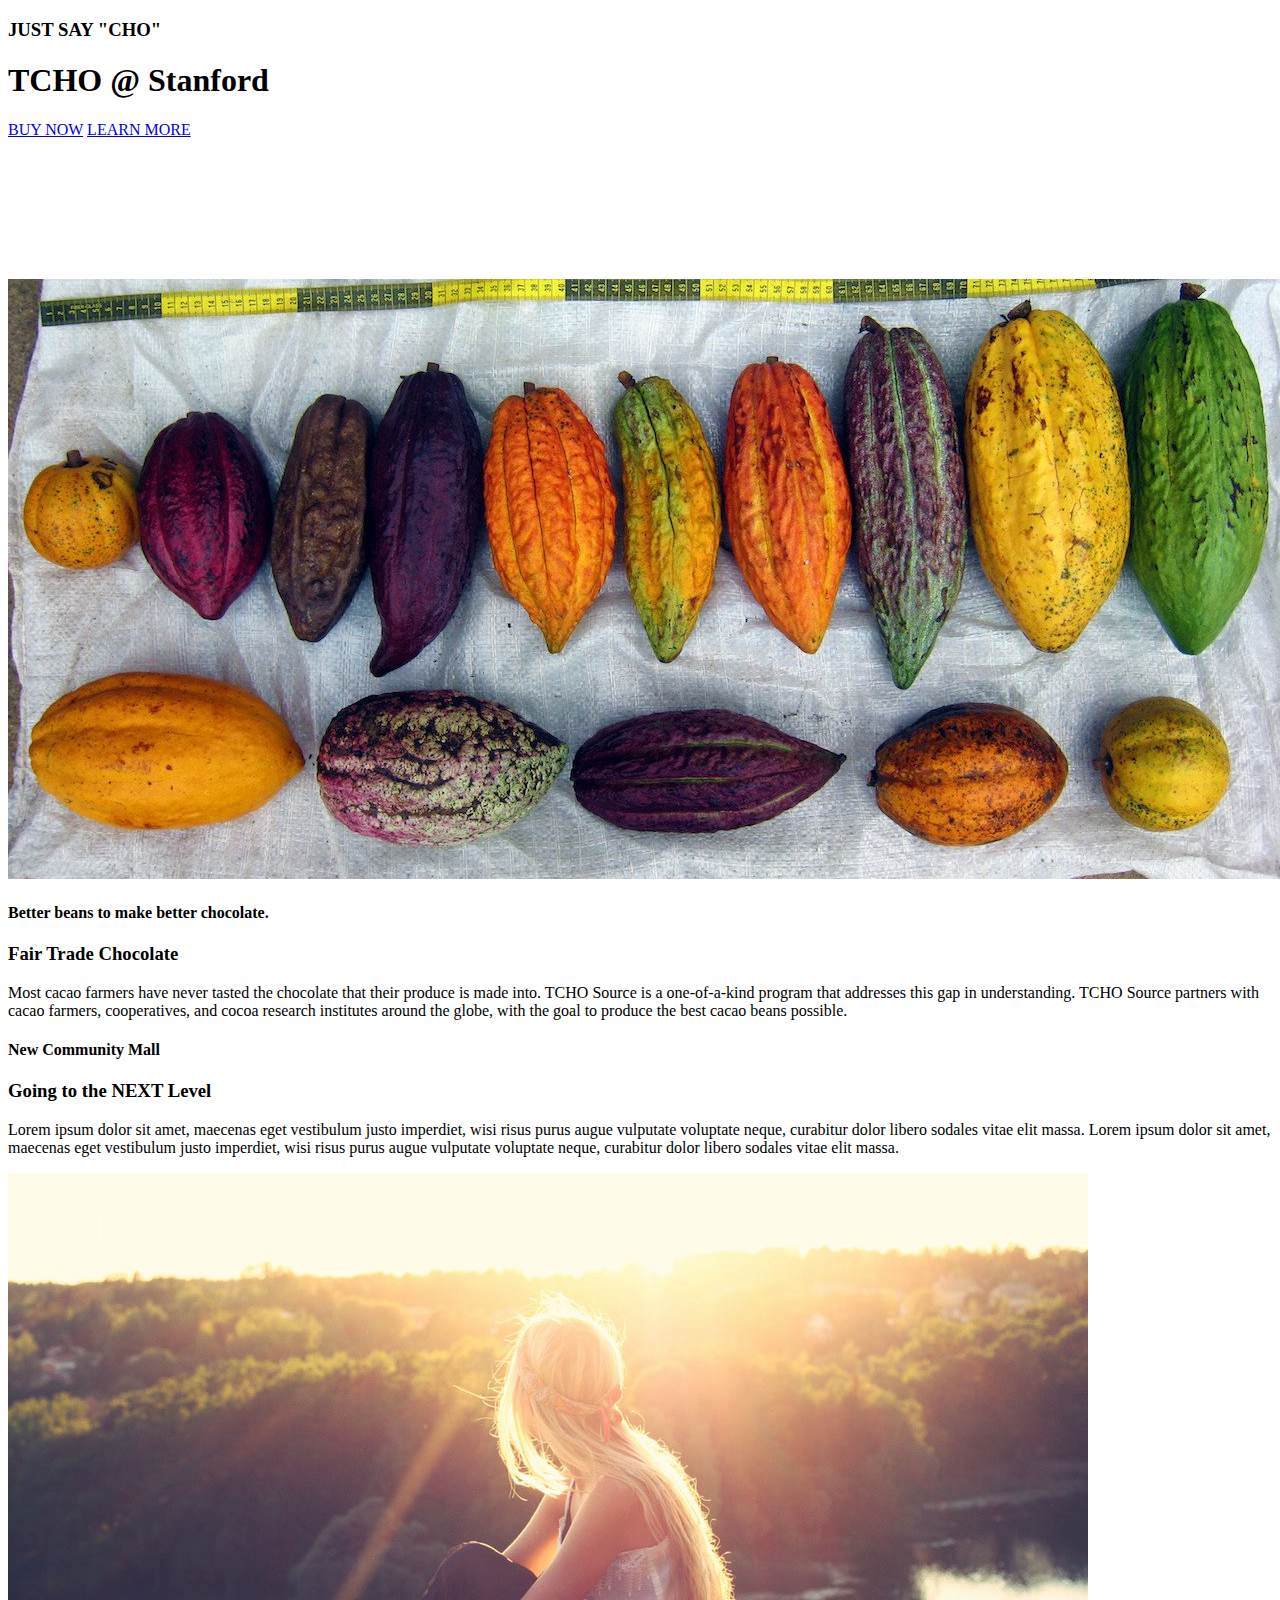
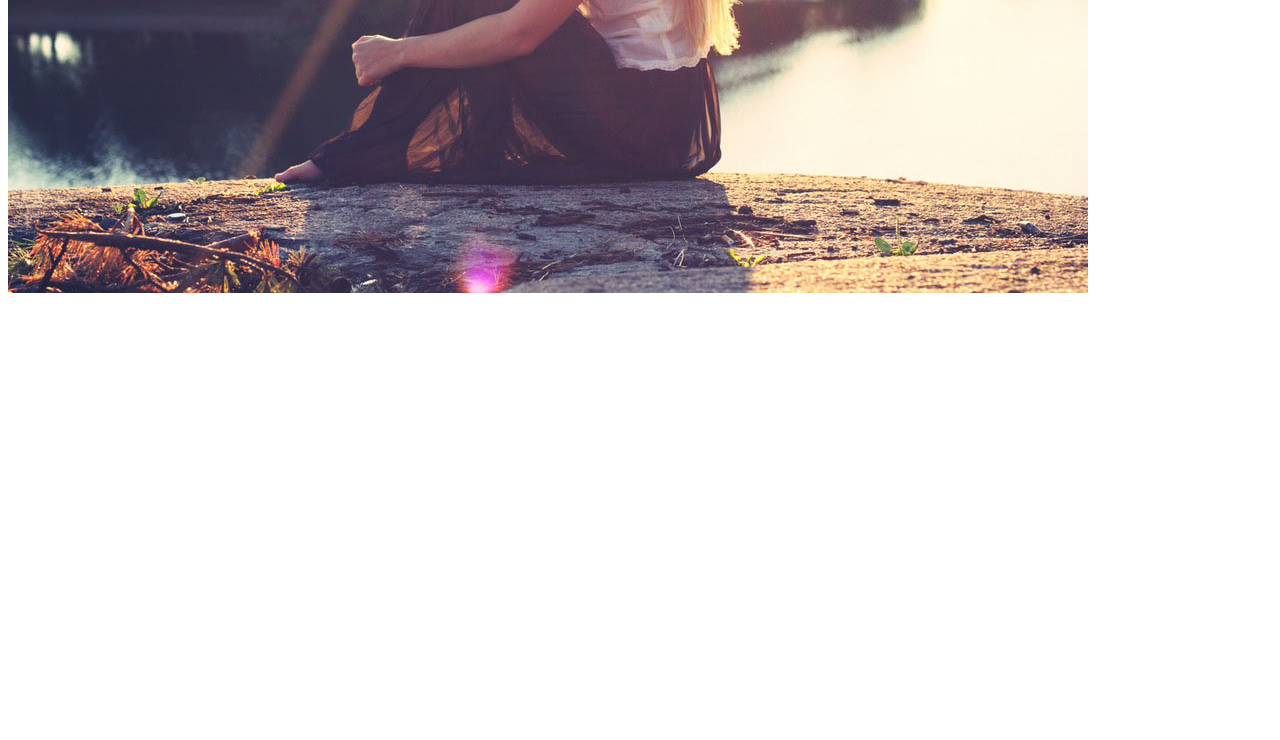
==== index.html @ 0877278b "several changes" ====
<!DOCTYPE html>
<html lang="en">
<head>

	<meta charset="utf-8">
	<title>Tcho at Stanford</title>

	<meta http-equiv="X-UA-Compatible" content="IE=Edge">
	<meta name="viewport" content="width=device-width, initial-scale=1">
	<meta name="keywords" content="">
	<meta name="description" content="">
<!--

Template 2077 Modern Town

http://www.tooplate.com/view/2077-modern-town

-->
	<link rel="stylesheet" href="tchostanford.github.io/css/bootstrap.min.css">
	<link rel="stylesheet" href="tchostanford.github.io/css/animate.min.css">
	<link rel="stylesheet" href="tchostanford.github.io/css/font-awesome.min.css">
   	<link rel="stylesheet" href="tchostanford.github.io/css/owl.theme.css">
	<link rel="stylesheet" href="tchostanford.github.io/css/owl.carousel.css">
	<link rel="stylesheet" href="tchostanford.github.io/css/style.css">
	<link href='https://fonts.googleapis.com/css?family=Open+Sans:400,700' rel='stylesheet' type='text/css'>
	
</head>
<body data-spy="scroll" data-target=".navbar-collapse" data-offset="50">


<!-- Home section
================================================== -->
<section id="home" class="parallax-section">
	<div class="container">
		<div class="row">

			<div class="col-md-12 col-sm-12">
				<h3 class="wow fadeInDown" data-wow-delay="0.2s">JUST SAY "CHO"</h3>
				<h1 class="wow fadeInDown">TCHO @ Stanford</h1>
				<a href="#" class="btn btn-danger wow fadeInUp" data-wow-delay="0.4s">BUY NOW</a>
				<a href="#about" class="btn btn-default smoothScroll wow fadeInUp" data-wow-delay="0.6s">LEARN MORE</a>
			</div>

		</div>
	</div>		
</section>


<!-- Navigation section
================================================== -->
<section class="navbar navbar-default navbar-fixed-top sticky-navigation" role="navigation">
	<div class="container">

		<div class="navbar-header">
			<button class="navbar-toggle" data-toggle="collapse" data-target=".navbar-collapse">
				<span class="icon icon-bar"></span>
				<span class="icon icon-bar"></span>
				<span class="icon icon-bar"></span>
			</button>
			<a href="#" class="navbar-brand">Modern Town</a>
		</div>
		<div class="collapse navbar-collapse">
			<ul class="nav navbar-nav navbar-right main-navigation">
				<li><a href="#home" class="smoothScroll">HOME</a></li>
				<li><a href="#about" class="smoothScroll">ABOUT</a></li>
                <li><a href="#testimonial" class="smoothScroll">TESTIMONIALS</a></li>
				<li><a href="#blog" class="smoothScroll">BLOG</a></li>
				<li><a href="#contact" class="smoothScroll">CONTACT</a></li>
			</ul>
		</div>

	</div>
</section>


<!-- about section
================================================== -->
<section id="about" class="paralla-section">
	<div class="container">
		<div class="row">
        
			<div class="col-md-6 col-sm-12">
				<img src="images/tcho_background.jpg" class="img-responsive" alt="about img 1">
			</div>
            
			<div class="col-md-6 col-sm-12">
				<div class="about-des">
					<h4>Better beans to make better chocolate.</h4>
					<h3>Fair Trade Chocolate</h3>
					<p>Most cacao farmers have never tasted the chocolate that their produce is made into. TCHO Source is a one-of-a-kind program that addresses this gap in understanding. TCHO Source partners with cacao farmers, cooperatives, and cocoa research institutes around the globe, with the goal to produce the best cacao beans possible. </p>
				</div>
			</div>

		</div>
        
        <div class="row">
			
			<div class="col-md-6 col-sm-12">
				<div class="about-des">
					<h4>New Community Mall</h4>
					<h3>Going to the NEXT Level</h3>
					<p>Lorem ipsum dolor sit amet, maecenas eget vestibulum justo imperdiet, wisi risus purus augue vulputate voluptate neque, curabitur dolor libero sodales vitae elit massa. Lorem ipsum dolor sit amet, maecenas eget vestibulum justo imperdiet, wisi risus purus augue vulputate voluptate neque, curabitur dolor libero sodales vitae elit massa.</p>
				</div>
			</div>
            
            <div class="col-md-6 col-sm-12">
				<img src="images/about-img-2.jpg" class="img-responsive" alt="about img 2">
			</div>

		</div>
	</div>
</section>

<!-- Testimonial section
================================================== 
<section id="testimonial" class="parallax-section">
	<div class="container">
		<div class="row">

			<!-- Service Owl Carousel section
			================================================== 
			<div id="owl-testimonial" class="owl-carousel">

				<div class="item">
					<div class="row">
						<div class="col-md-offset-2 col-md-8">
							<img src="images/testimonial-img-1.jpg" class="img-responsive img-circle" alt="testimonial img">
							<h2>LINDA - City Planner</h2>
							<p>Lorem ipsum dolor sit amet, maecenas eget vestibulum justo imperdiet, wisi risus purus augue vulputate voluptate neque, curabitur dolor libero sodales vitae elit massa.</p>
						</div>
					</div>
				</div>
				<div class="item">
					<div class="row">
						<div class="col-md-offset-2 col-md-8">
							<img src="images/testimonial-img-2.jpg" class="img-responsive img-circle" alt="testimonial img">
							<h2>TANYA - Architect</h2>
							<p>Lorem ipsum dolor sit amet, maecenas eget vestibulum justo imperdiet, wisi risus purus augue vulputate voluptate neque, curabitur dolor libero sodales vitae elit massa.</p>
						</div>
					</div>
				</div>
				<div class="item">
					<div class="row">
						<div class="col-md-offset-2 col-md-8">
							<img src="images/testimonial-img-3.jpg" class="img-responsive img-circle" alt="testimonial img">
							<h2>SANDAR - Developer</h2>
							<p>Lorem ipsum dolor sit amet, maecenas eget vestibulum justo imperdiet, wisi risus purus augue vulputate voluptate neque, curabitur dolor libero sodales vitae elit massa.</p>
						</div>
					</div>
				</div>
				
			</div>


		</div>
	</div>
</section> -->





<!-- Counter section
================================================== 
<section id="counter" class="paralla-section">
	<div class="container">
		<div class="row">

			<div class="col-md-3 col-sm-3 counter-item">	
				<h3 class="counter-number" data-from="1" data-to="256" data-speed="1000"></h3>
				<span class="counter-text">CUSTOMERS</span>
            </div> 
            <div class="col-md-3 col-sm-3 counter-item">	
				<h3 class="counter-number" data-from="1" data-to="512" data-speed="2000"></h3>
				<span class="counter-text">DEVELOPERS</span>
            </div>   
            <div class="col-md-3 col-sm-3 counter-item">	
				<h3 class="counter-number" data-from="1" data-to="1024" data-speed="3000"></h3>
				<span class="counter-text">AWESOME PROJECTS</span>
            </div> 
             <div class="col-md-3 col-sm-3 counter-item">
				<h3 class="counter-number" data-from="1" data-to="2048" data-speed="4000"></h3>
				<span class="counter-text">DESIGNERS</span>
            </div> 
              

		</div>
	</div>
</section> -->


<!-- blog section
==================================================
<section id="blog" class="paralla-section">
	<div class="container">
		<div class="row">

			<h2>OUR BLOG</h2>
			<h4>Simple and Powerful tips</h4>

			<div class="blog-masonry masonry-true">

				<div class="post-masonry col-md-4 col-sm-6 wow fadeInUp">
					<div class="blog-wrapper">
						<img src="images/blog-img-1.jpg" class="img-responsive" alt="blog img">
						<h3><a href="#">CITY PLANNING STEPS</a></h3>
						<small>August 26, 2016</small>
						<p>Lorem ipsum dolor sit amet, maecenas eget vestibulum justo imperdiet, wisi risus purus augue vulputate voluptate neque, curabitur dolor libero sodales.</p>
					</div>
				</div>
				<div class="post-masonry col-md-4 col-sm-6 wow fadeInUp" data-wow-delay="0.2s">
					<div class="blog-wrapper">
						<img src="images/blog-img-2.jpg" class="img-responsive" alt="blog img">
						<h3><a href="#">HOW TO DEVELOP A TOWN</a></h3>
						<small>August 22, 2016</small>
						<p>Lorem ipsum dolor sit amet, maecenas eget vestibulum justo imperdiet, wisi risus purus augue vulputate voluptate neque.</p>
					</div>
				</div>
				<div class="post-masonry col-md-4 col-sm-6 wow fadeInUp" data-wow-delay="0.4s">
					<div class="blog-wrapper">
						<img src="images/blog-img-3.jpg" class="img-responsive" alt="blog img">
						<h3><a href="#">DESIGNING A BUILDING</a></h3>
						<small>August 14, 2016</small>
						<p>Lorem ipsum dolor sit amet, maecenas eget vestibulum justo imperdiet, wisi risus purus augue vulputate voluptate neque, curabitur dolor libero sodales.</p>
					</div>
				</div>
				<div class="post-masonry col-md-4 col-sm-6 wow fadeInUp" data-wow-delay="0.6s">
					<div class="blog-wrapper">
						<img src="images/blog-img-4.jpg" class="img-responsive" alt="blog img">
						<h3><a href="#">ARCHITECTURE CONCEPTS</a></h3>
						<small>July 23, 2016</small>
						<p>Lorem ipsum dolor sit amet, maecenas eget vestibulum justo imperdiet, wisi risus purus augue vulputate voluptate neque, curabitur dolor libero sodales vitae elit massa.</p>
					</div>
				</div>
				<div class="post-masonry col-md-4 col-sm-6 wow fadeInUp" data-wow-delay="0.8s">
					<div class="blog-wrapper">
						<img src="images/blog-img-5.jpg" class="img-responsive" alt="blog img">
						<h3><a href="#">URBAN DEVELOPMENT</a></h3>
						<small>July 19, 2016</small>
						<p>Lorem ipsum dolor sit amet, maecenas eget vestibulum justo imperdiet, wisi risus purus augue vulputate voluptate neque.</p>
					</div>
				</div>
				<div class="post-masonry col-md-4 col-sm-6 wow fadeInUp" data-wow-delay="1.0s">
					<div class="blog-wrapper">
						<img src="images/blog-img-6.jpg" class="img-responsive" alt="blog img">
						<h3><a href="#">BECOME A DEVELOPER</a></h3>
						<small>July 12, 2016</small>
						<p>Lorem ipsum dolor sit amet, maecenas eget vestibulum justo imperdiet, wisi risus purus augue vulputate 	voluptate neque, curabitur dolor libero sodales vitae elit massa.</p>
					</div>
				</div>

			</div>

		</div>
	</div>
</section>  -->


<!-- Contact section
================================================== -->

<!-- <section id="contact" class="parallax-section">
	<div class="container">
		<div class="row">
			<div class="col-md-6 col-sm-6 wow fadeInDown" data-wow-delay="0.6s">
				<form action="#" method="post">
					<div class="col-md-12 col-sm-12">
						<input type="text" class="form-control" placeholder="Name" name="name" id="name">
						<input type="email" class="form-control" placeholder="Email" name="email" id="email">
                        <input type="text" class="form-control" placeholder="Subject" name="subject">
                        <textarea name="message" rows="8" class="form-control" id="message" placeholder="Message" message="message"></textarea>
					</div>
					<div class="col-md-6 col-sm-6">
						<input name="submit" type="submit" class="form-control" id="submit" value="Send a message">
					</div>
				</form>
			</div>

			<div class="col-md-6 col-sm-6 wow fadeInUp" data-wow-delay="0.9s">
				<div class="contact-detail">
					<h2>CONTACT US</h2>
						<div>
							<h4>Modern Town</h4>
							<p>160 New Smooth Road, San Francisco, California</p>
						</div>
						<div>
							<h4>Talk to Us</h4>
							<p>Email: hello@company.com</p>
							<p>Tel: 010-020-0770 &nbsp;&nbsp;&nbsp; Fax: 090-080-0430</p>
						</div>
				</div>
			</div>

		</div>
	</div>
</section> -->


<!-- Footer section
================================================== -->
<footer>
	<div class="container">
		<div class="row">

			<div class="col-md-6 col-sm-6 wow fadeInUp" data-wow-delay="0.3s">
				<h2>Modern Town</h2>
				<p>Lorem ipsum dolor sit amet, maecenas eget vestibulum justo imperdiet, wisi risus purus augue vulputate voluptate neque, curabitur dolor libero sodales vitae elit massa.</p>
				<p>Copyright &copy; 2016 Modern Town 
                
                | Design: <a rel="nofollow" href="http://www.tooplate.com" target="_parent">Tooplate</a></p>
			</div>
			<div class="link-list col-md-2 col-sm-2 wow fadeInUp" data-wow-delay="0.6s">
				<h2>Company</h2>
				<a href="#">About</a>
                <a href="#">Blog</a>
				<a href="#">Team</a>
				<a href="#">Career</a>
			</div>
			<div class="link-list col-md-2 col-sm-2 wow fadeInUp" data-wow-delay="0.6s">
				<h2>Support</h2>
				<a href="#">Email Us</a>
				<a href="#">FAQs</a>
				<a href="#">Service Terms</a>
				<a href="#">Licenses</a>
			</div>
			<div class="col-md-2 col-sm-2 wow fadeInUp" data-wow-delay="0.9s">
				<h2>Network</h2>
				<ul class="social-icon">
					<li><a href="#" class="fa fa-facebook wow fadeIn" data-wow-delay="0.3s"></a></li>
					<li><a href="#" class="fa fa-twitter wow fadeIn" data-wow-delay="0.6s"></a></li>
					<li><a href="#" class="fa fa-dribbble wow fadeIn" data-wow-delay="0.9s"></a></li>
					<li><a href="#" class="fa fa-behance wow fadeIn" data-wow-delay="1s"></a></li>
				</ul>
			<div>

		</div>
	</div>

	<div class="col-md-12 col-sm-12">
		<div class="copyright-text wow bounceIn">
			
		</div>
	</div>

</footer> 

<!-- Javascript 
================================================== -->
<script src="js/jquery.js"></script>
<script src="js/bootstrap.min.js"></script>
<script src="js/smoothscroll.js"></script>
<script src="js/jquery.nav.js"></script>
<script src="js/jquery.parallax.js"></script>
<script src="js/owl.carousel.min.js"></script>
<script src="js/isotope.min.js"></script>
<script src="js/wow.min.js"></script>
<script src="js/counter.js"></script>
<script src="js/custom.js"></script>

</body>
</html>
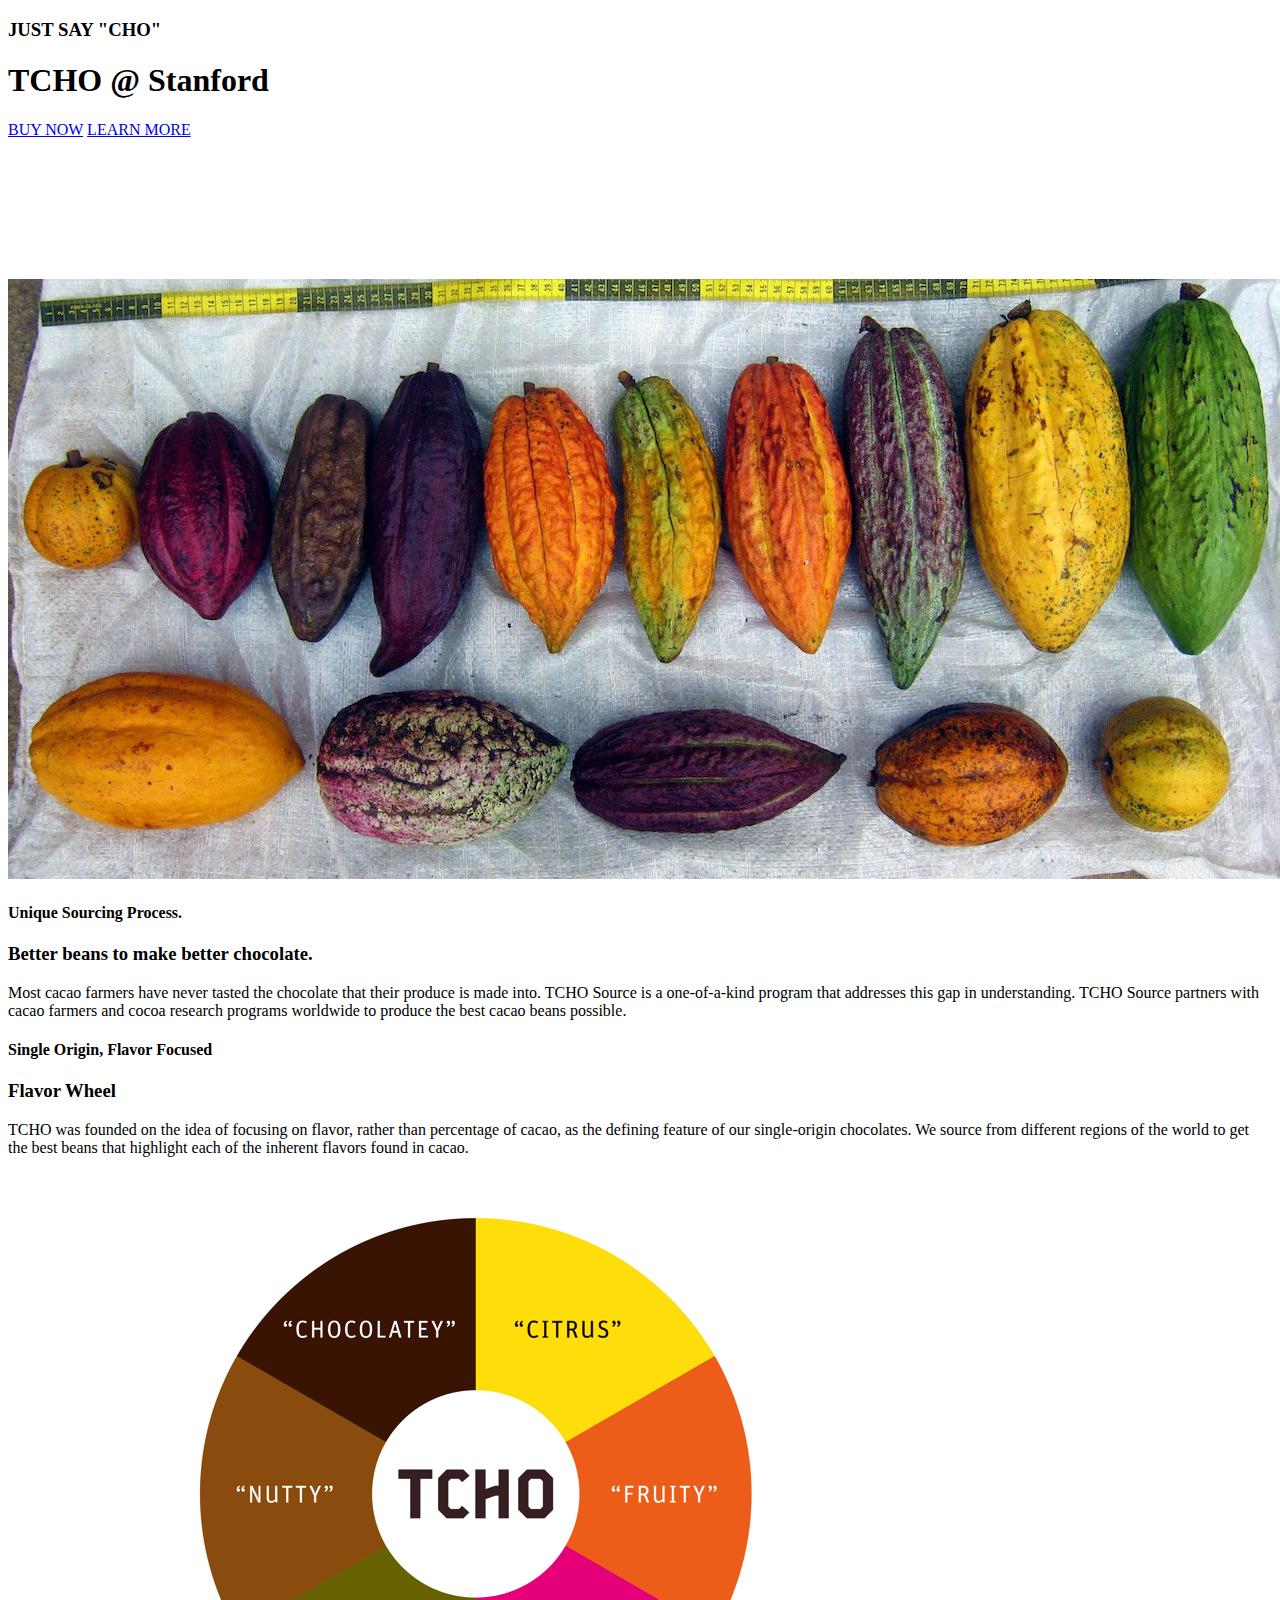
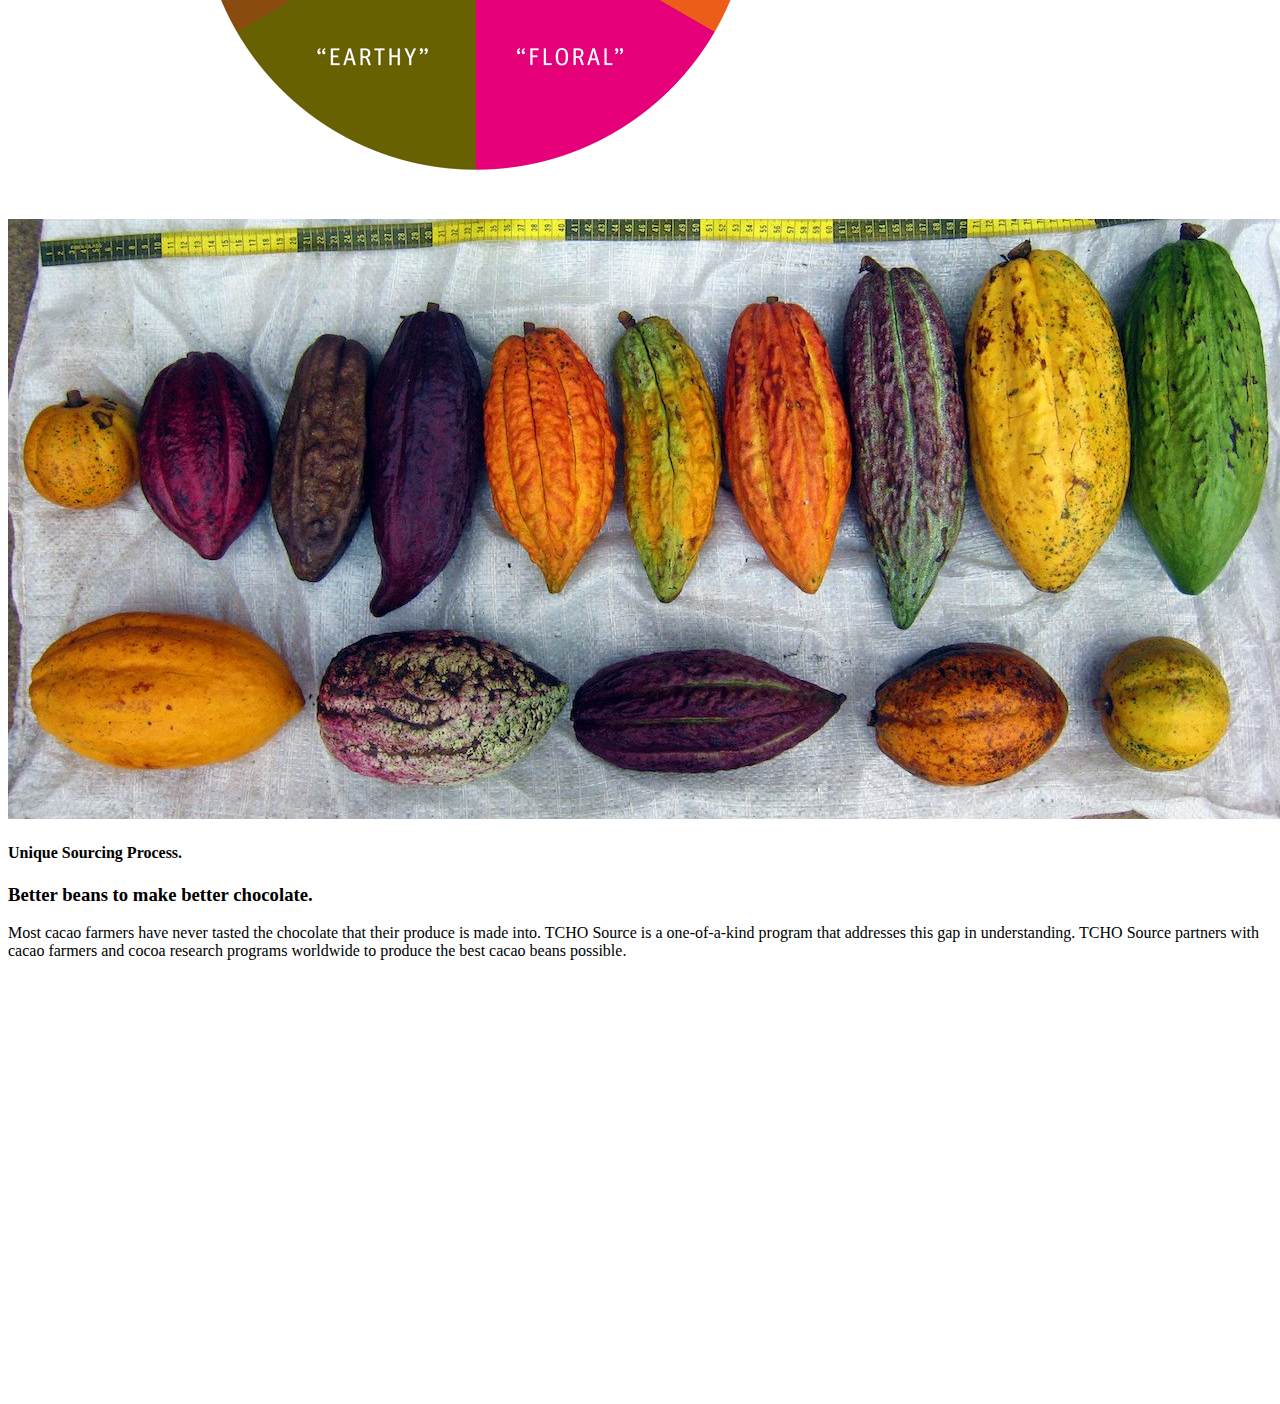
==== commit 1ff337ac: "test 3 rows" ====
--- a/index.html
+++ b/index.html
@@ -85,9 +85,9 @@
             
 			<div class="col-md-6 col-sm-12">
 				<div class="about-des">
-					<h4>Better beans to make better chocolate.</h4>
-					<h3>Fair Trade Chocolate</h3>
-					<p>Most cacao farmers have never tasted the chocolate that their produce is made into. TCHO Source is a one-of-a-kind program that addresses this gap in understanding. TCHO Source partners with cacao farmers, cooperatives, and cocoa research institutes around the globe, with the goal to produce the best cacao beans possible. </p>
+					<h4>Unique Sourcing Process.</h4>
+					<h3>Better beans to make better chocolate.</h3>
+					<p>Most cacao farmers have never tasted the chocolate that their produce is made into. TCHO Source is a one-of-a-kind program that addresses this gap in understanding. TCHO Source partners with cacao farmers and cocoa research programs worldwide to produce the best cacao beans possible. </p>
 				</div>
 			</div>
 
@@ -97,18 +97,33 @@
 			
 			<div class="col-md-6 col-sm-12">
 				<div class="about-des">
-					<h4>New Community Mall</h4>
-					<h3>Going to the NEXT Level</h3>
-					<p>Lorem ipsum dolor sit amet, maecenas eget vestibulum justo imperdiet, wisi risus purus augue vulputate voluptate neque, curabitur dolor libero sodales vitae elit massa. Lorem ipsum dolor sit amet, maecenas eget vestibulum justo imperdiet, wisi risus purus augue vulputate voluptate neque, curabitur dolor libero sodales vitae elit massa.</p>
+					<h4>Single Origin, Flavor Focused</h4>
+					<h3>Flavor Wheel</h3>
+					<p> TCHO was founded on the idea of focusing on flavor, rather than percentage of cacao, as the defining feature of our single-origin chocolates. We source from different regions of the world to get the best beans that highlight each of the inherent flavors found in cacao. </p>
 				</div>
 			</div>
             
             <div class="col-md-6 col-sm-12">
-				<img src="images/about-img-2.jpg" class="img-responsive" alt="about img 2">
-			</div>
-
-		</div>
-	</div>
+				<img src="images/tcho_flavor_wheel.png" class="img-responsive" alt="about img 2">
+			</div>
+
+		</div>
+	</div>
+		<div class="row">
+        
+			<div class="col-md-6 col-sm-12">
+				<img src="images/tcho_background.jpg" class="img-responsive" alt="about img 1">
+			</div>
+            
+			<div class="col-md-6 col-sm-12">
+				<div class="about-des">
+					<h4>Unique Sourcing Process.</h4>
+					<h3>Better beans to make better chocolate.</h3>
+					<p>Most cacao farmers have never tasted the chocolate that their produce is made into. TCHO Source is a one-of-a-kind program that addresses this gap in understanding. TCHO Source partners with cacao farmers and cocoa research programs worldwide to produce the best cacao beans possible. </p>
+				</div>
+			</div>
+
+		</div>
 </section>
 
 <!-- Testimonial section
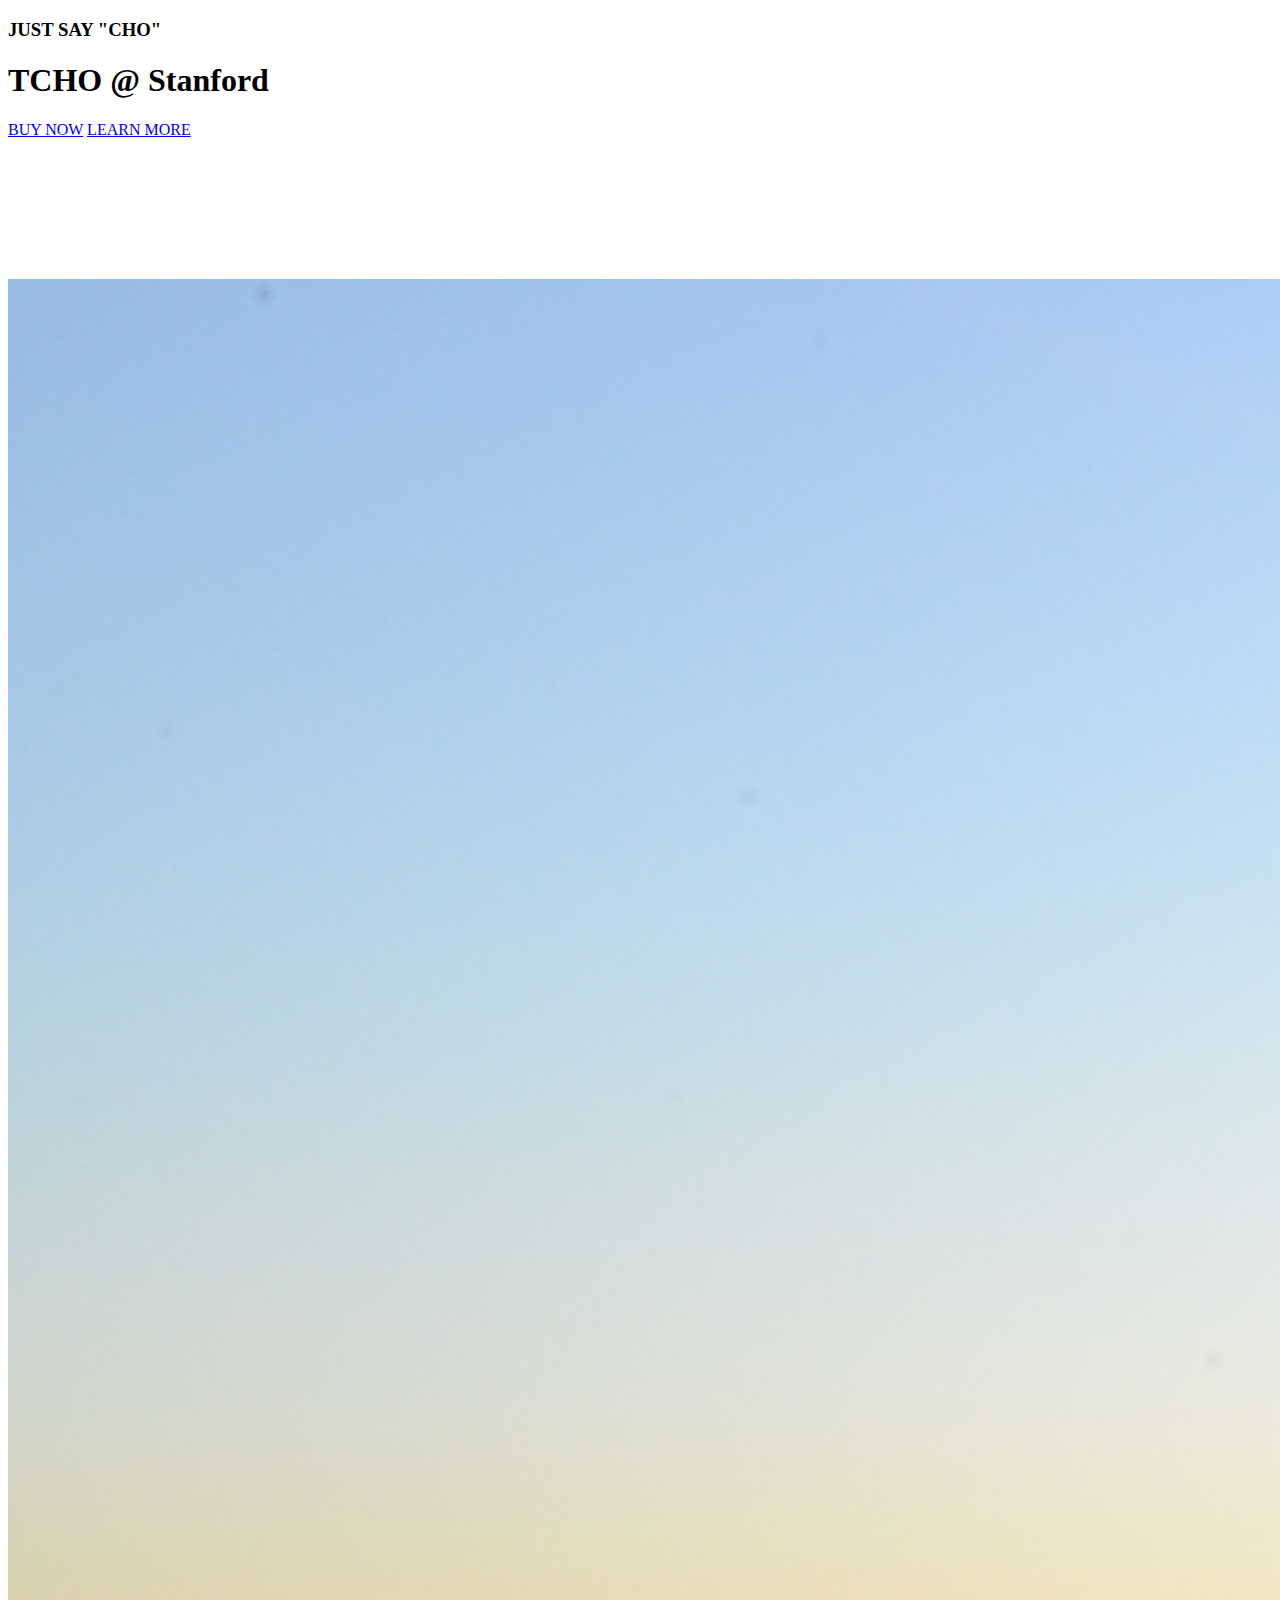
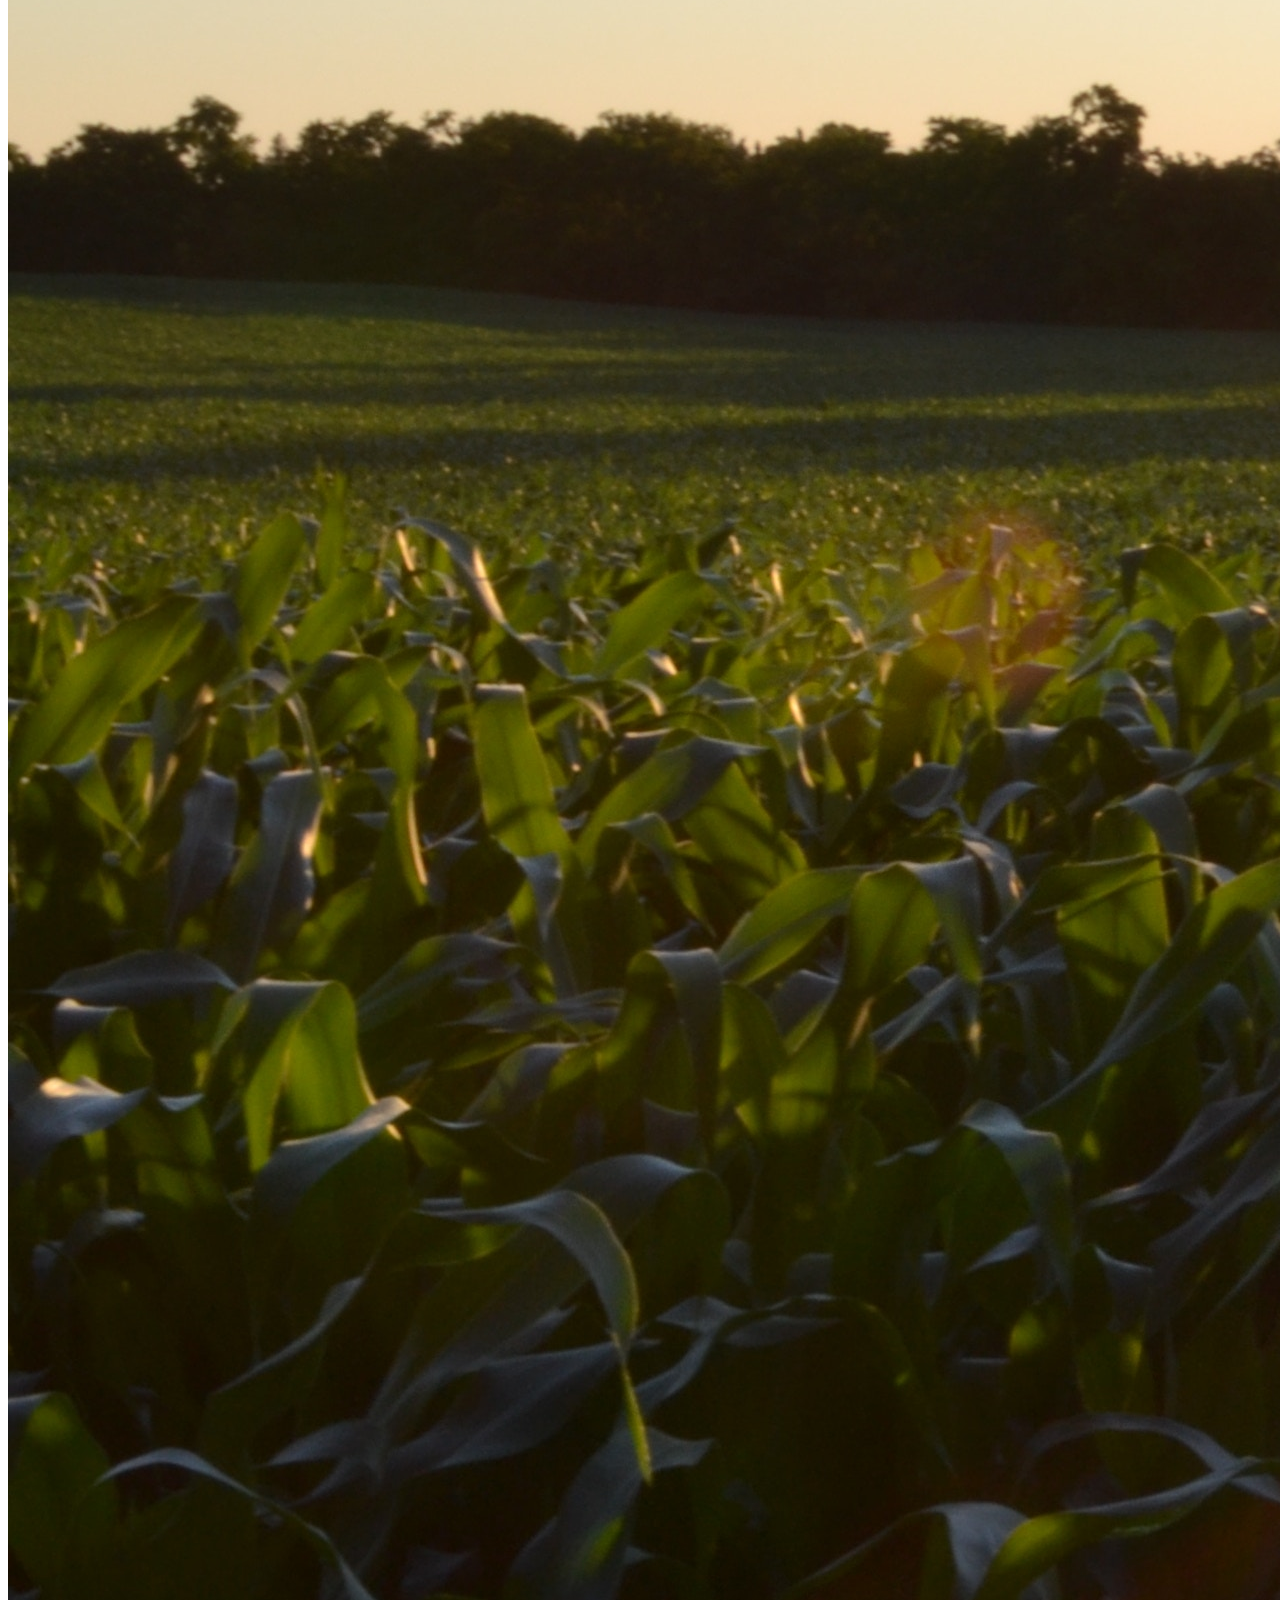
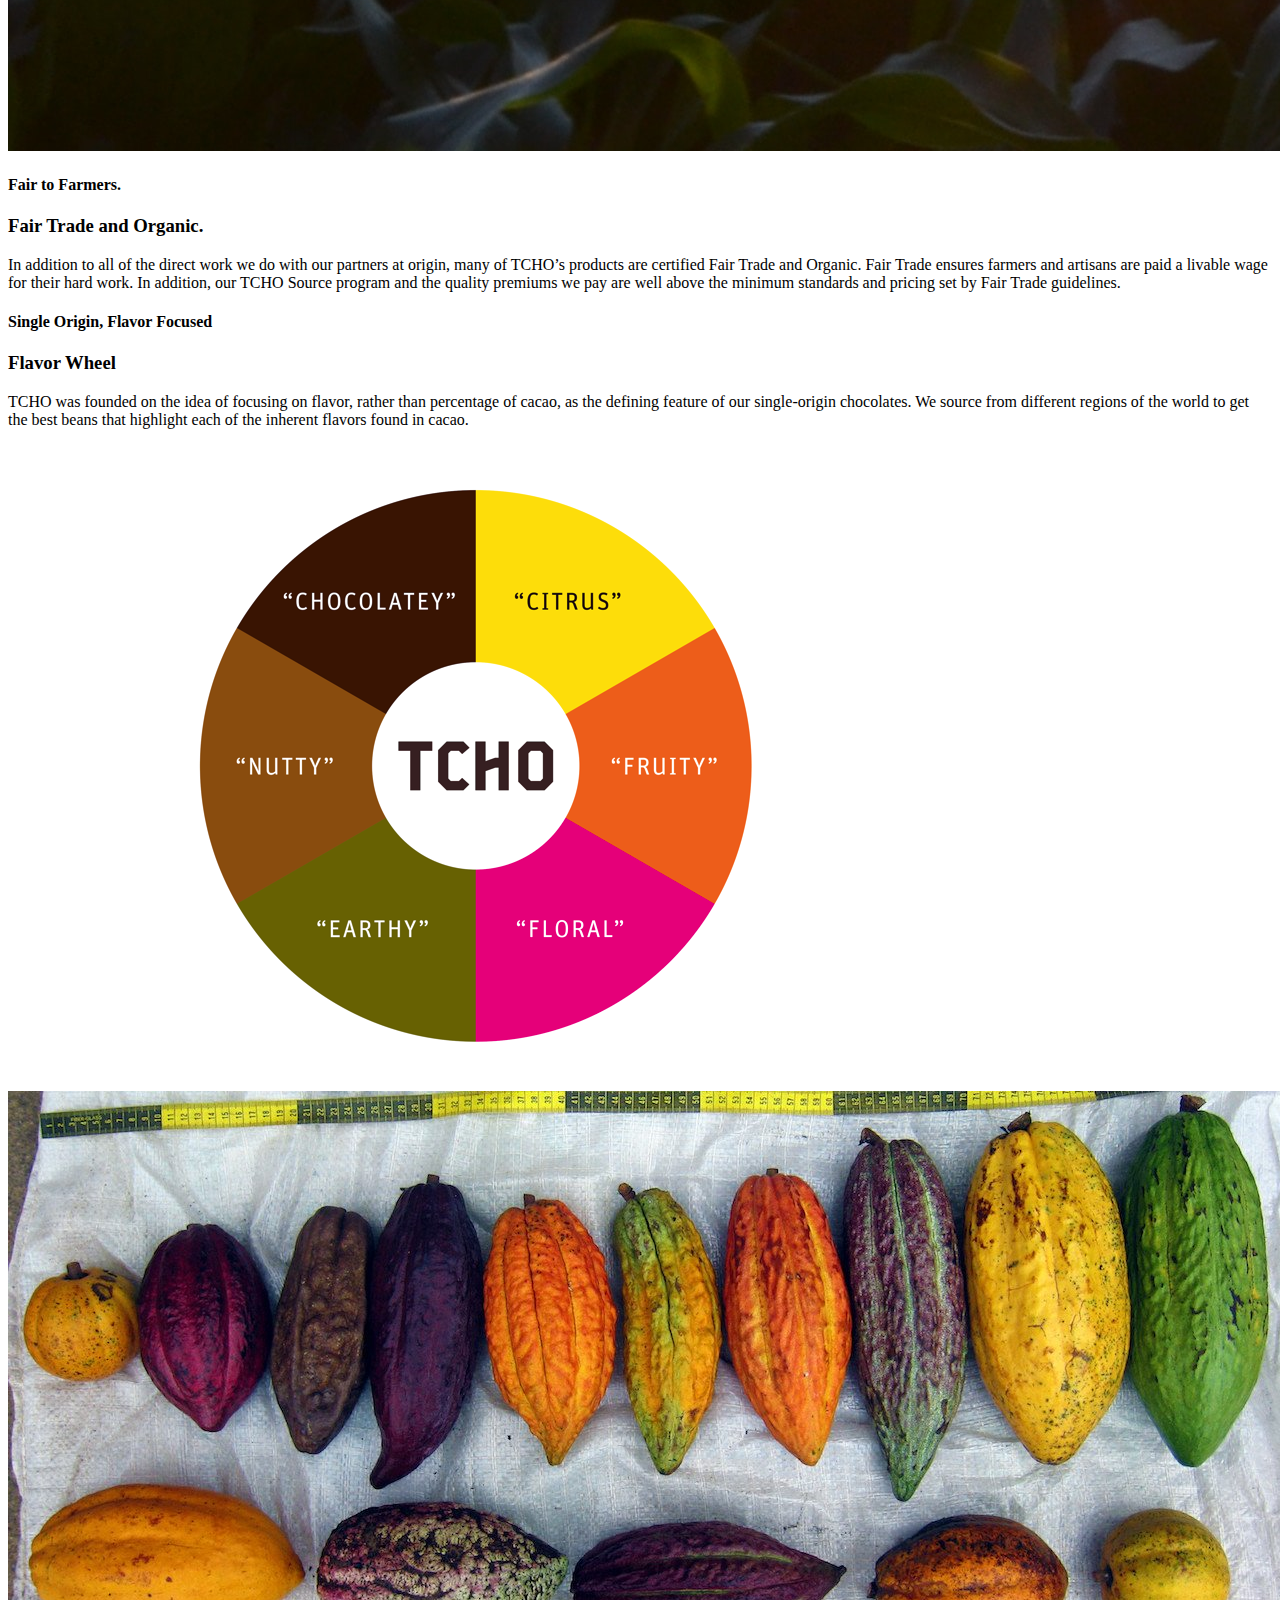
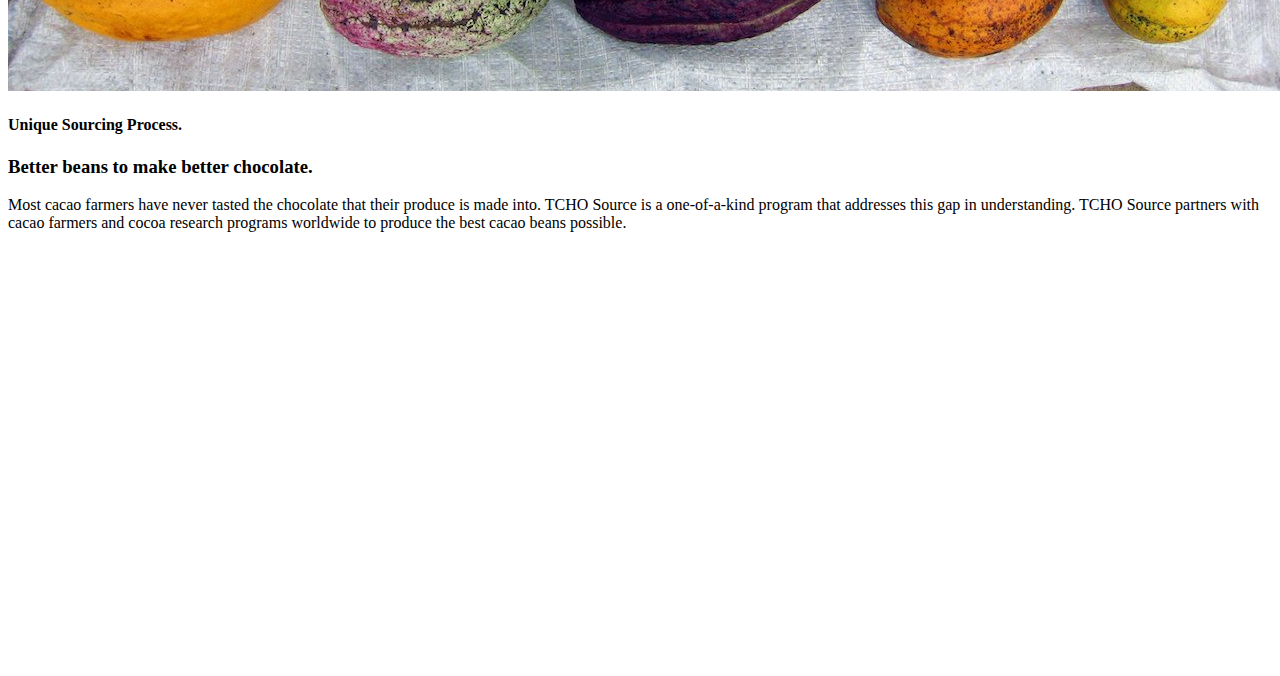
==== commit e2d2e1b1: "wrapping up" ====
--- a/index.html
+++ b/index.html
@@ -80,14 +80,14 @@
 		<div class="row">
         
 			<div class="col-md-6 col-sm-12">
-				<img src="images/tcho_background.jpg" class="img-responsive" alt="about img 1">
+				<img src="images/tcho_farmers.jpg" class="img-responsive" alt="about img 1">
 			</div>
             
 			<div class="col-md-6 col-sm-12">
 				<div class="about-des">
-					<h4>Unique Sourcing Process.</h4>
-					<h3>Better beans to make better chocolate.</h3>
-					<p>Most cacao farmers have never tasted the chocolate that their produce is made into. TCHO Source is a one-of-a-kind program that addresses this gap in understanding. TCHO Source partners with cacao farmers and cocoa research programs worldwide to produce the best cacao beans possible. </p>
+					<h4>Fair to Farmers.</h4>
+					<h3>Fair Trade and Organic.</h3>
+					<p>In addition to all of the direct work we do with our partners at origin, many of TCHO’s products are certified Fair Trade and Organic. Fair Trade ensures farmers and artisans are paid a livable wage for their hard work. In addition, our TCHO Source program and the quality premiums we pay are well above the minimum standards and pricing set by Fair Trade guidelines.</p>
 				</div>
 			</div>
 
@@ -318,9 +318,9 @@
 		<div class="row">
 
 			<div class="col-md-6 col-sm-6 wow fadeInUp" data-wow-delay="0.3s">
-				<h2>Modern Town</h2>
-				<p>Lorem ipsum dolor sit amet, maecenas eget vestibulum justo imperdiet, wisi risus purus augue vulputate voluptate neque, curabitur dolor libero sodales vitae elit massa.</p>
-				<p>Copyright &copy; 2016 Modern Town 
+				<h2>Tcho at Stanford</h2>
+				<p>We are a group of Stanford students in MS&E 271 (Global Entrepreneurial Marketing) working with TCHO. Information about Tcho from the <a href="https://tcho.com/pages/explore"> Tcho Website </a> </p>
+				<p>Copyright &copy; 2017 Tcho 
                 
                 | Design: <a rel="nofollow" href="http://www.tooplate.com" target="_parent">Tooplate</a></p>
 			</div>
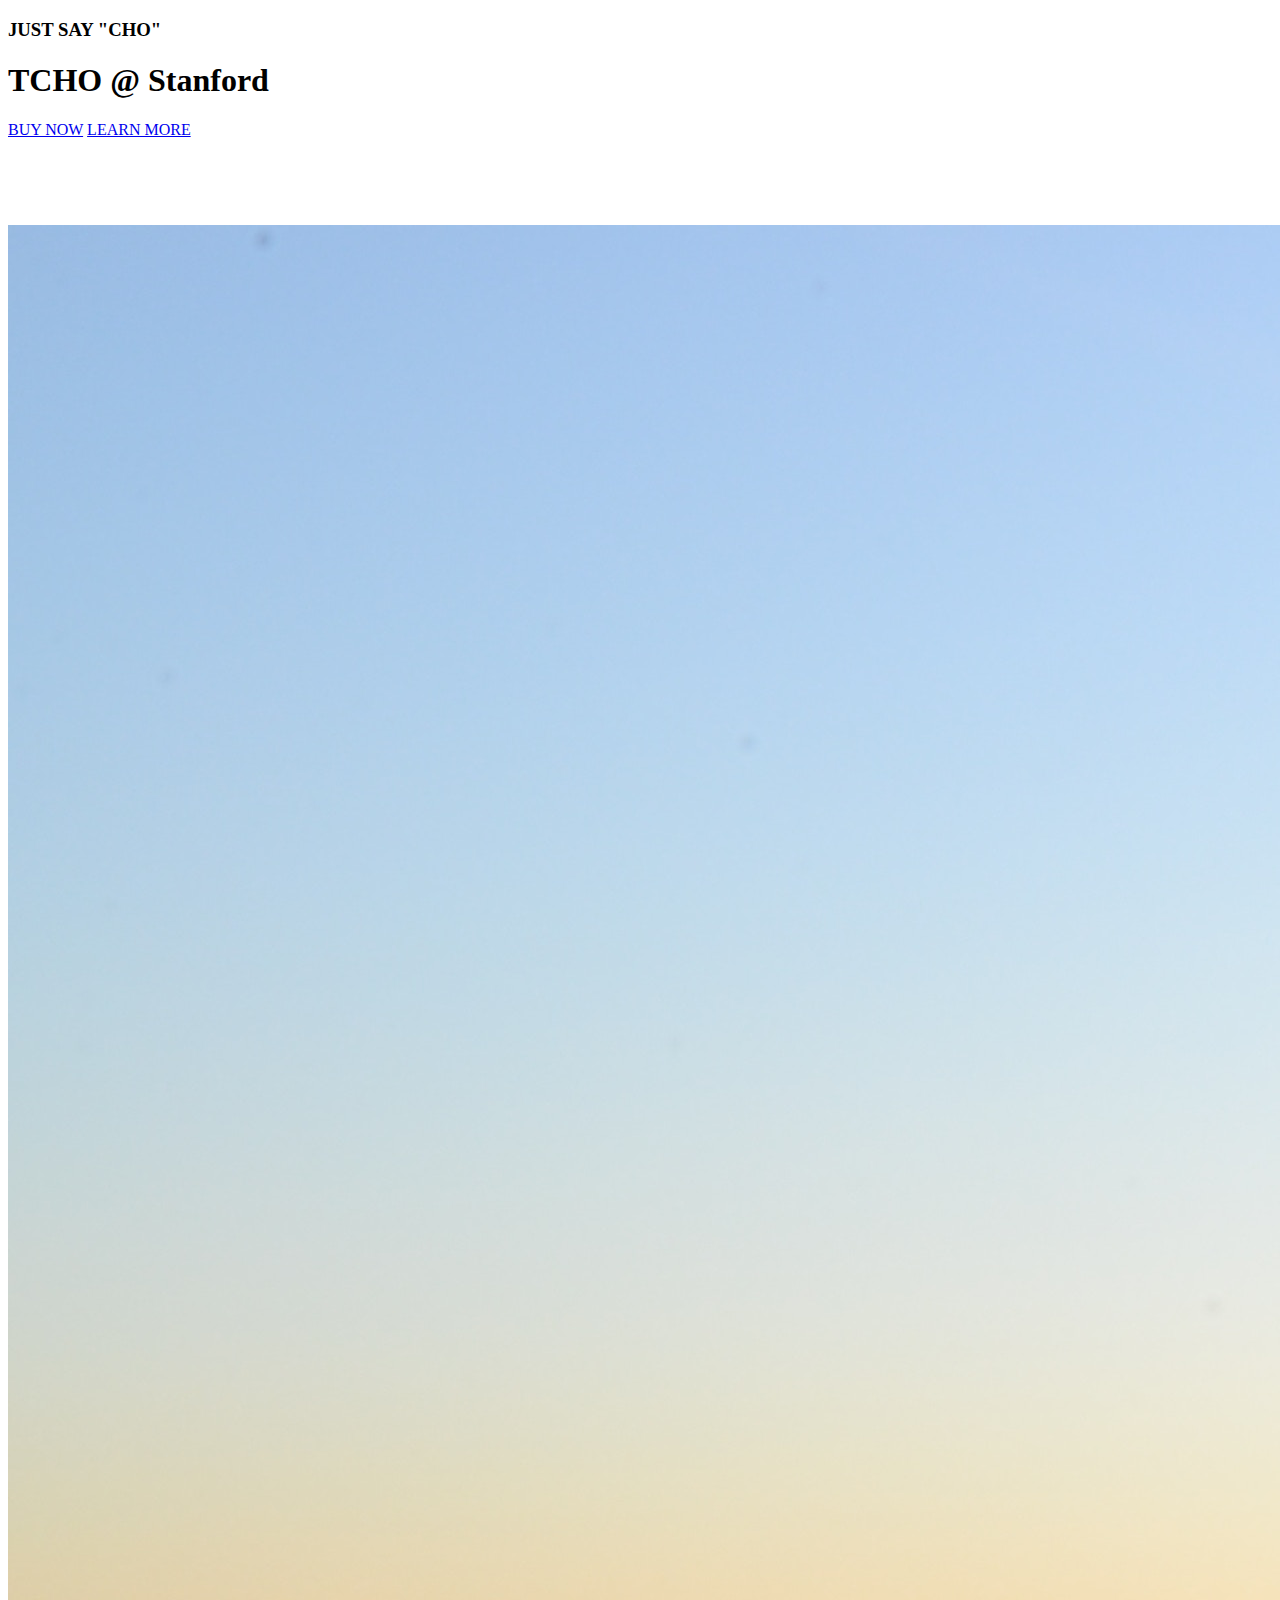
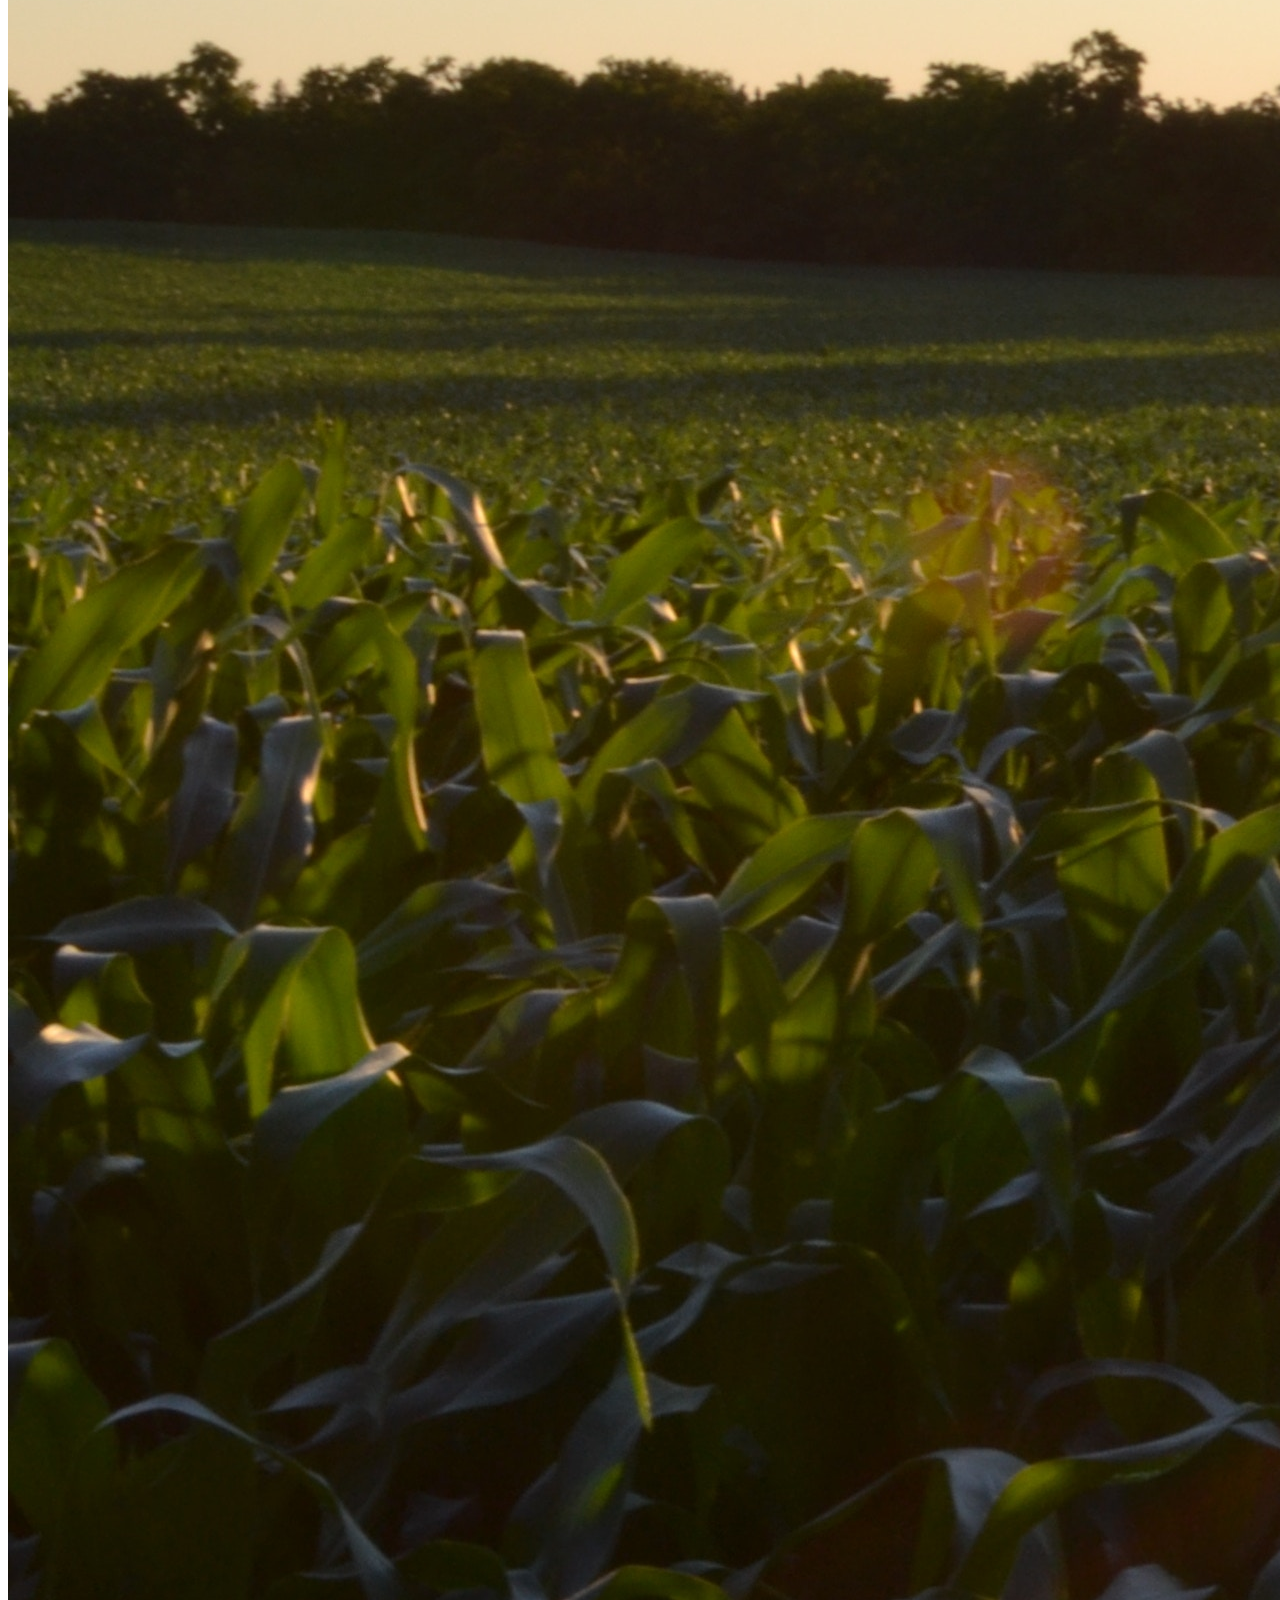
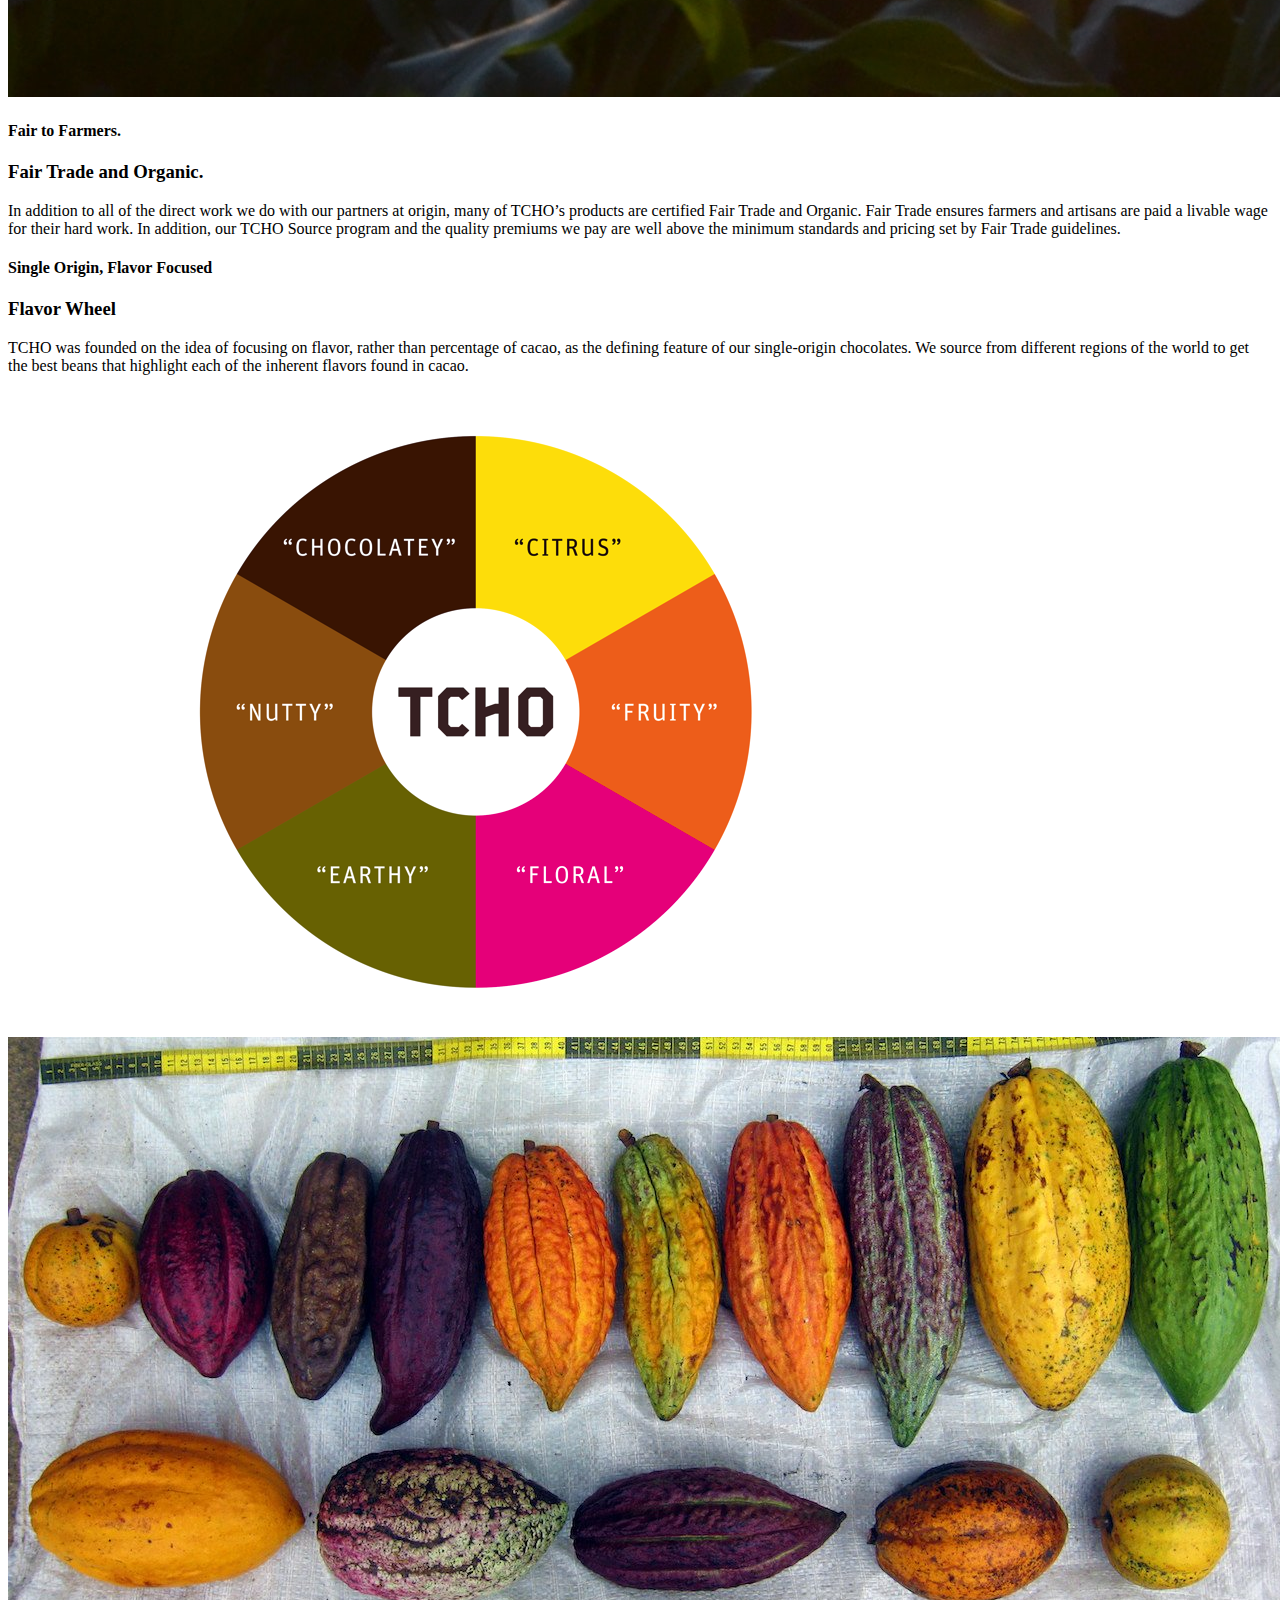
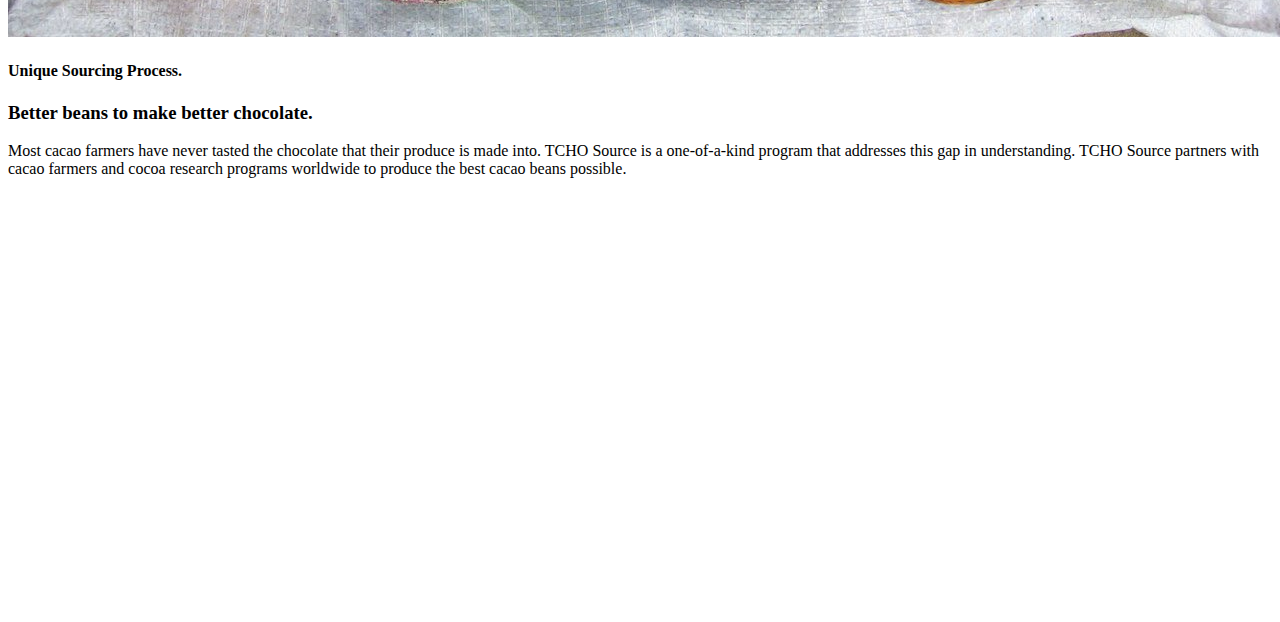
==== commit cf177b70: "hopefully fix color" ====
--- a/index.html
+++ b/index.html
@@ -57,15 +57,12 @@
 				<span class="icon icon-bar"></span>
 				<span class="icon icon-bar"></span>
 			</button>
-			<a href="#" class="navbar-brand">Modern Town</a>
+			<a href="#" class="navbar-brand">TCHO @ Stanford</a>
 		</div>
 		<div class="collapse navbar-collapse">
 			<ul class="nav navbar-nav navbar-right main-navigation">
 				<li><a href="#home" class="smoothScroll">HOME</a></li>
 				<li><a href="#about" class="smoothScroll">ABOUT</a></li>
-                <li><a href="#testimonial" class="smoothScroll">TESTIMONIALS</a></li>
-				<li><a href="#blog" class="smoothScroll">BLOG</a></li>
-				<li><a href="#contact" class="smoothScroll">CONTACT</a></li>
 			</ul>
 		</div>
 
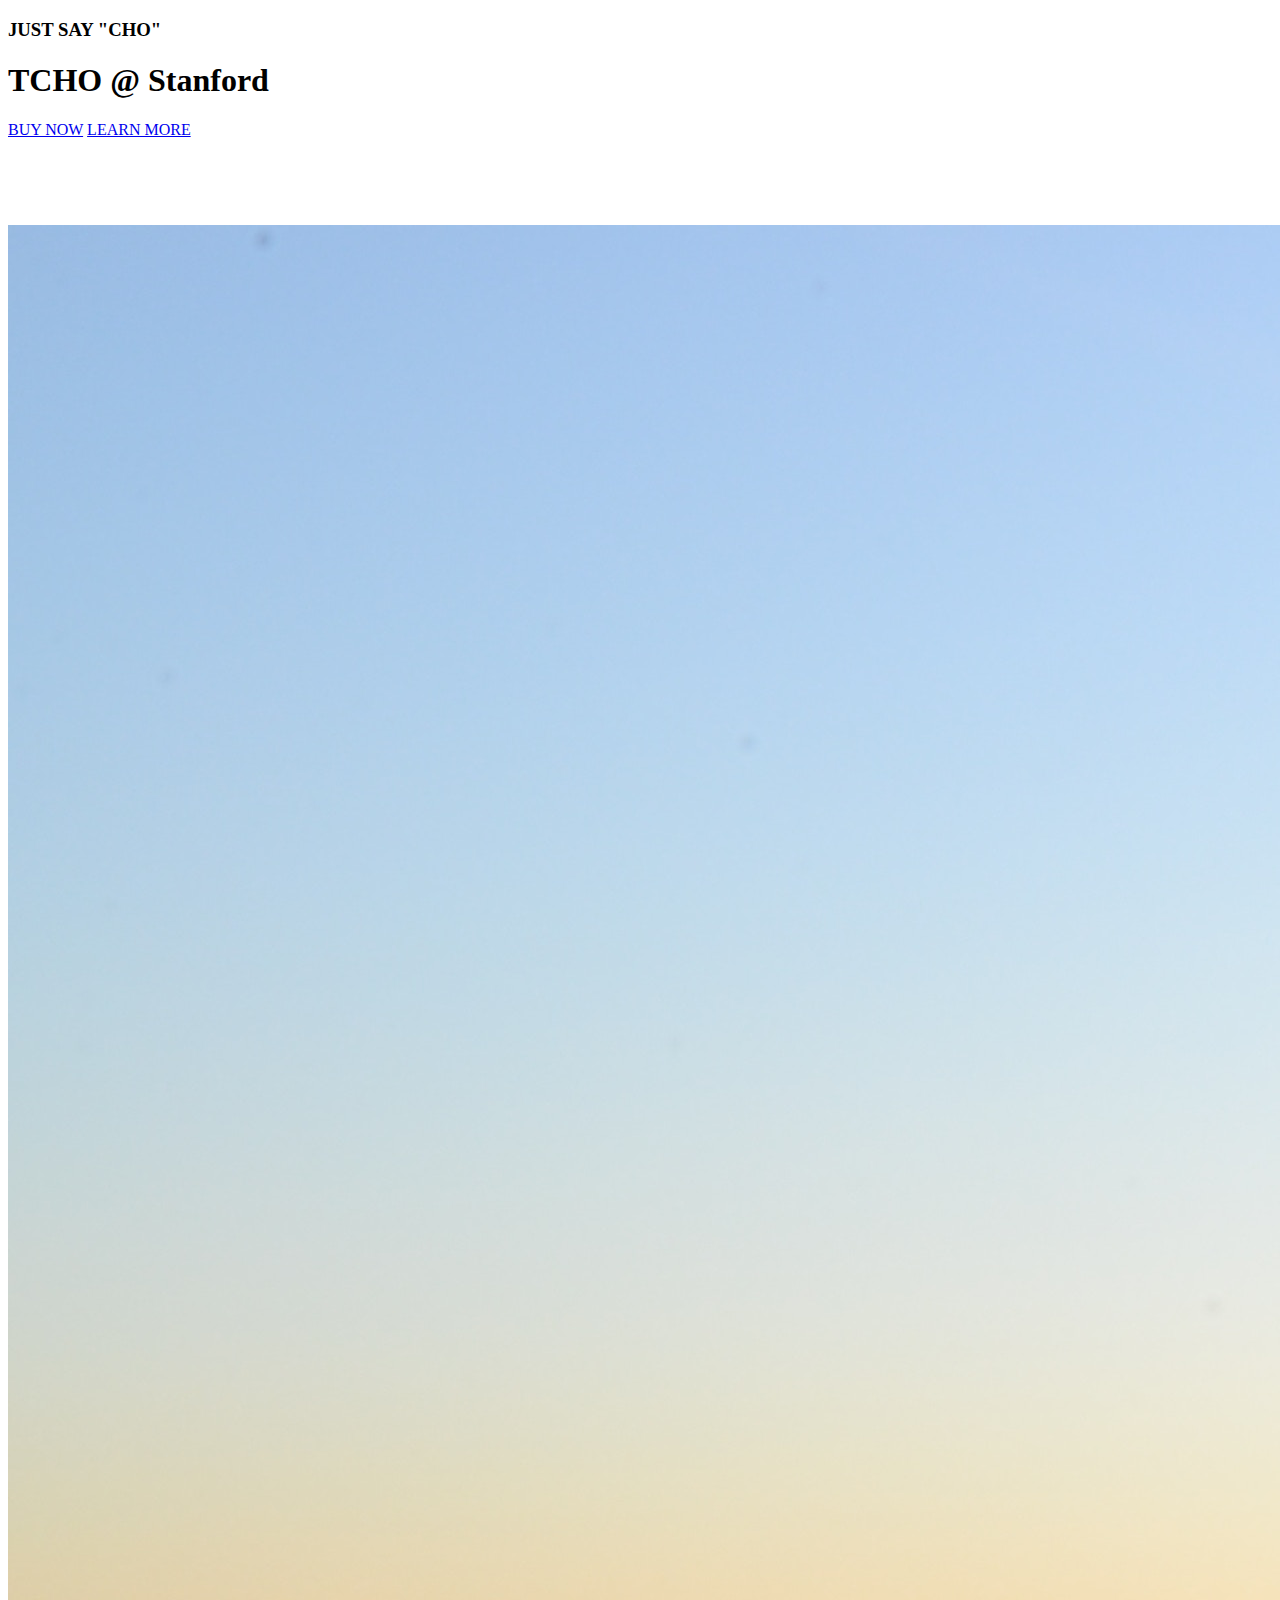
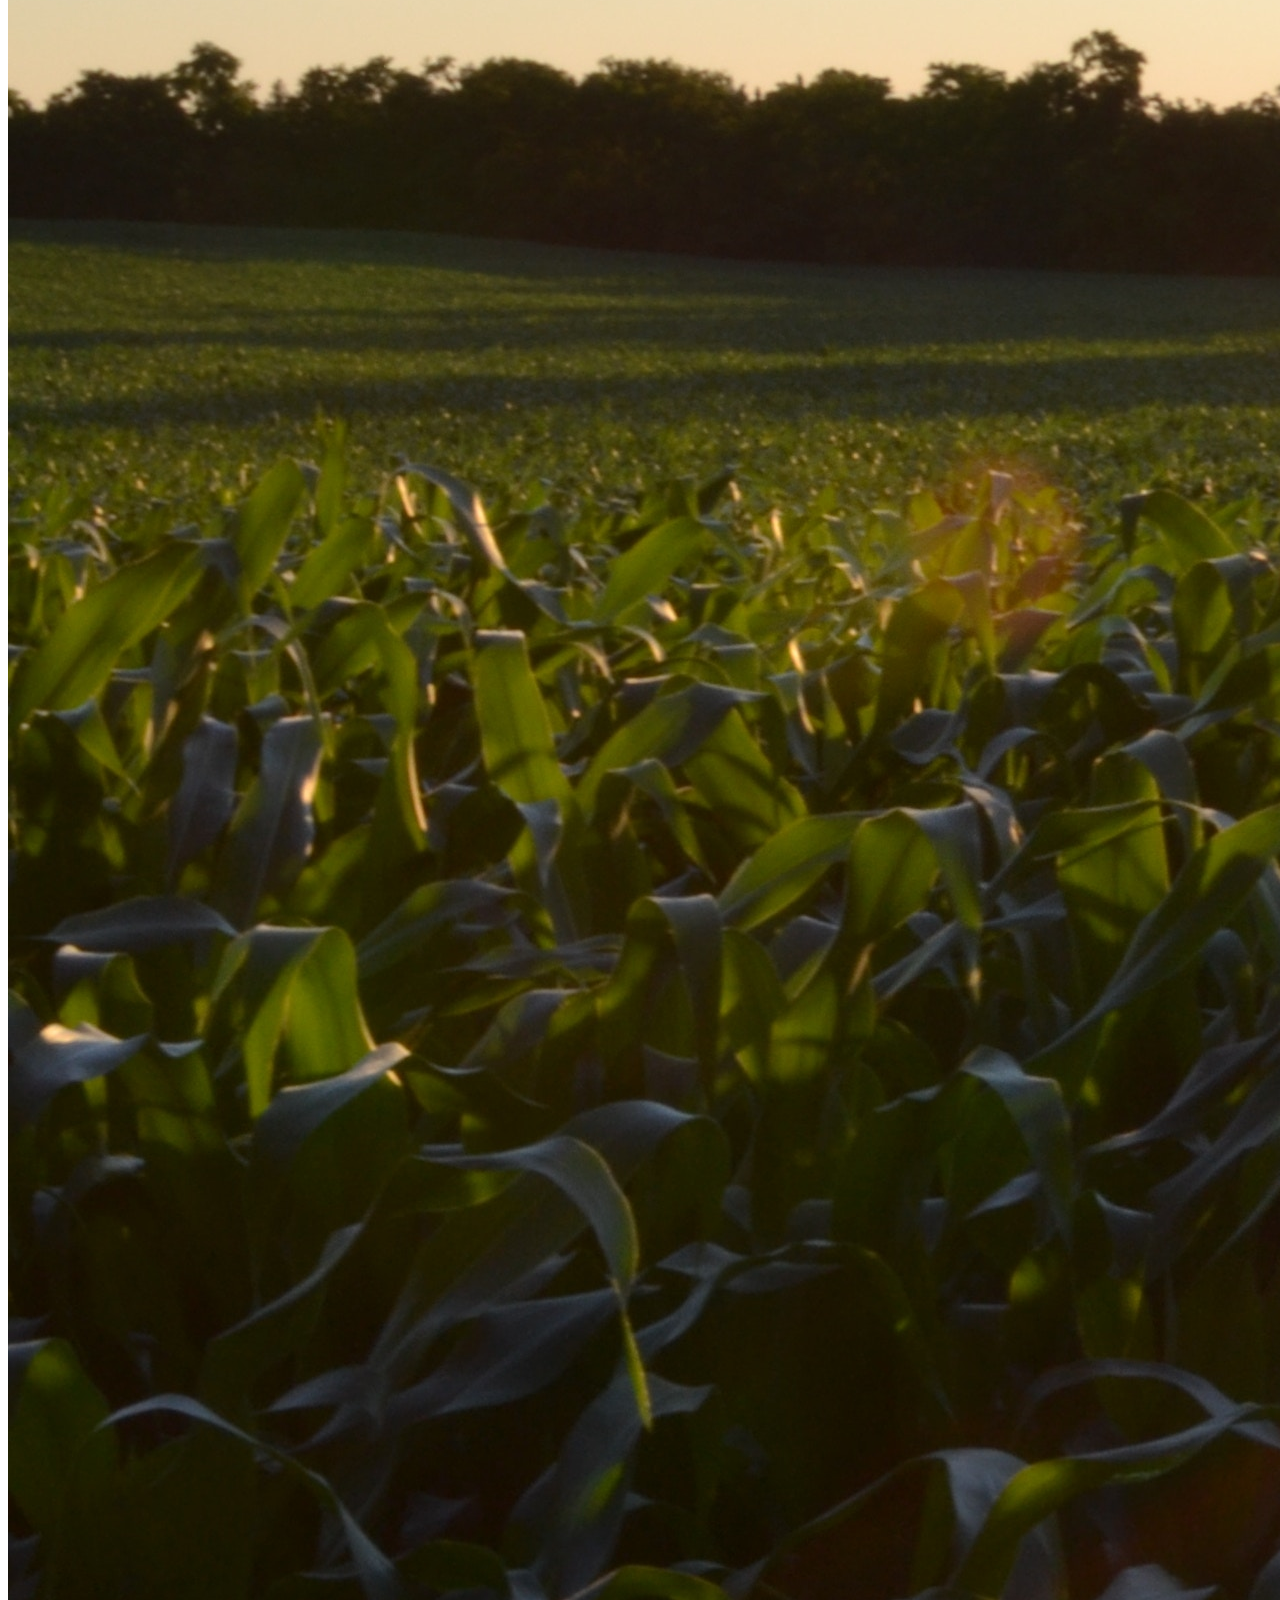
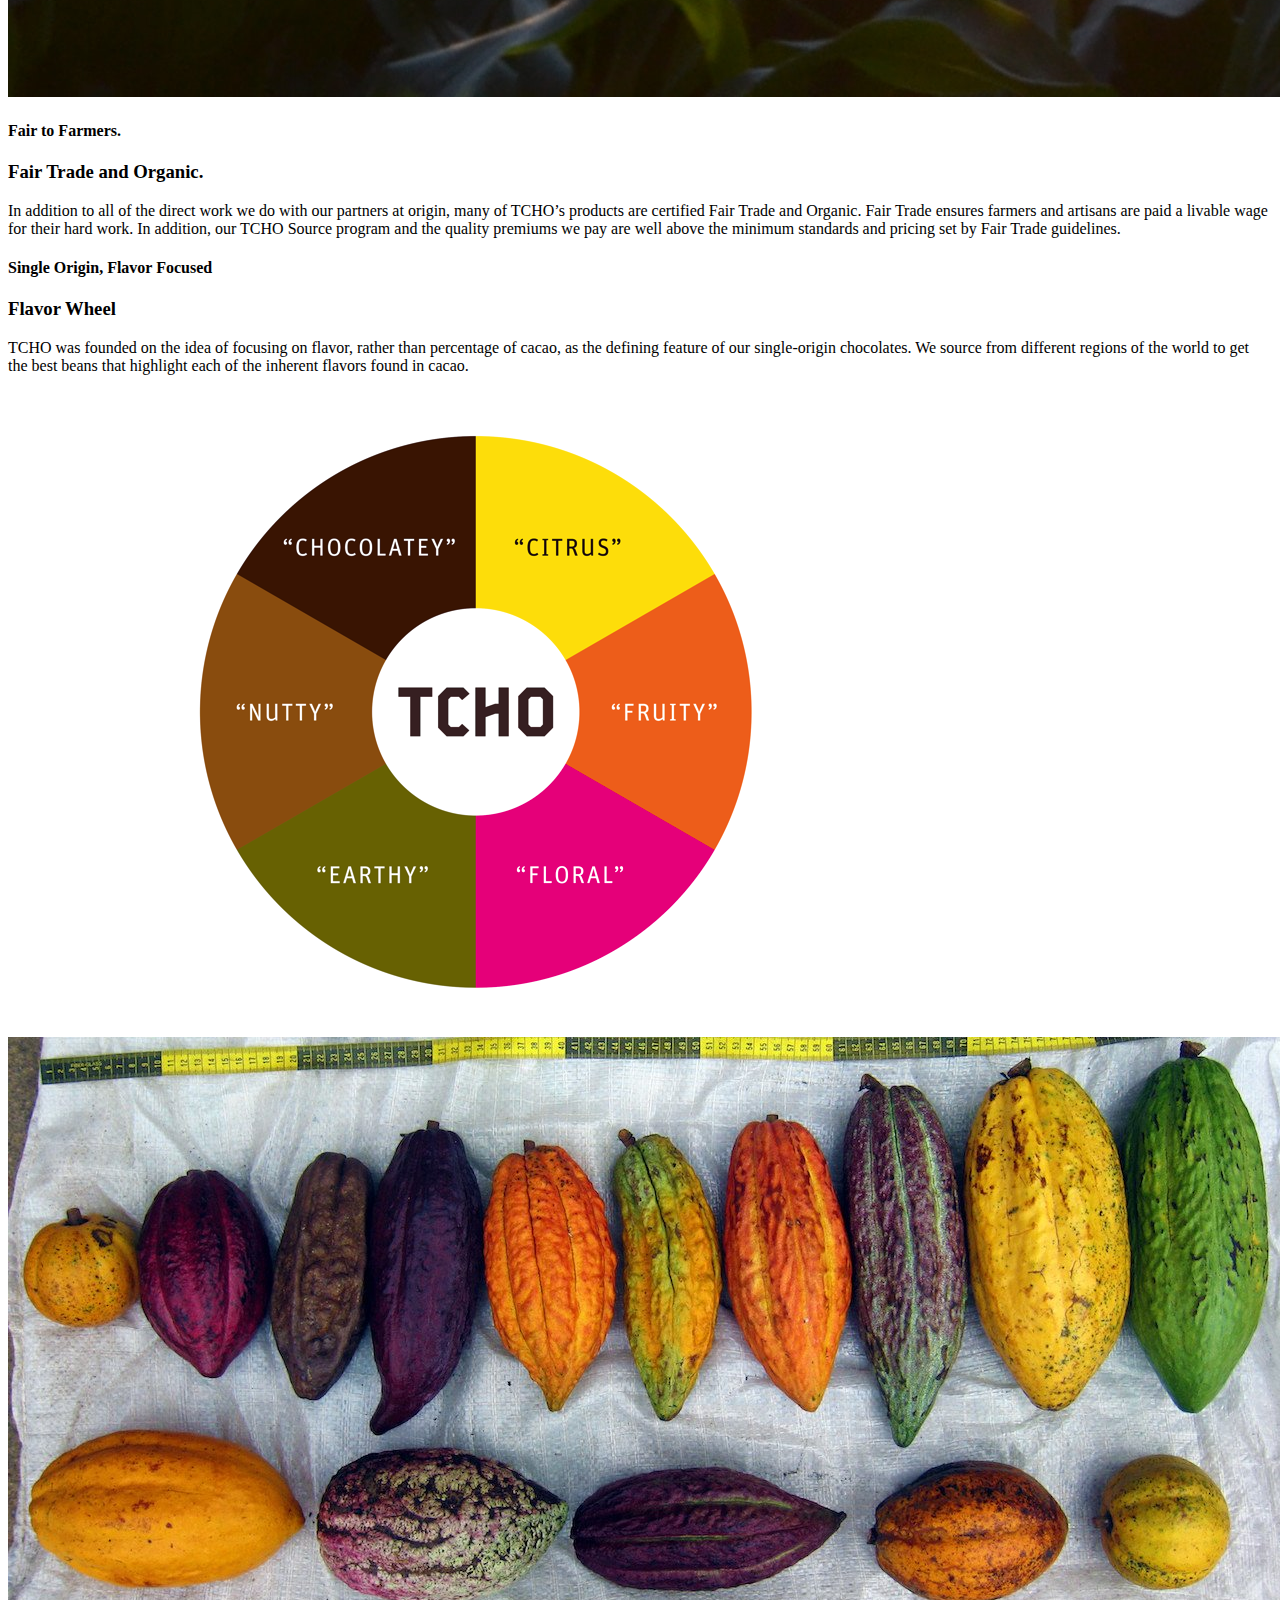
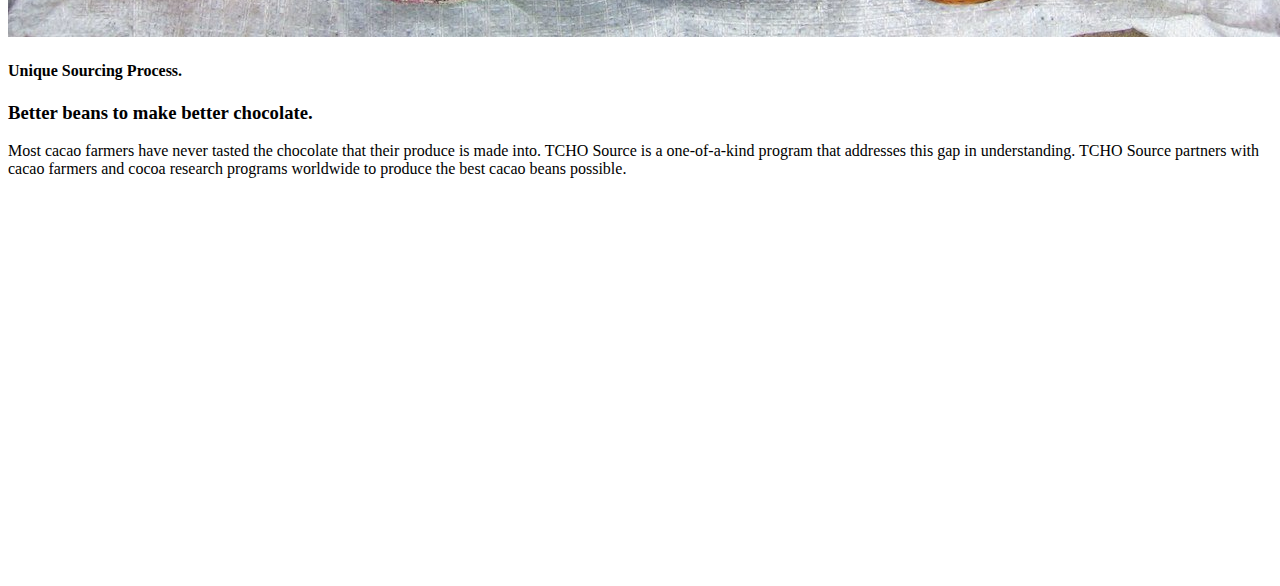
==== commit 8435f2c5: "final added analytics" ====
--- a/index.html
+++ b/index.html
@@ -1,7 +1,15 @@
 <!DOCTYPE html>
 <html lang="en">
 <head>
-
+    <!-- Global site tag (gtag.js) - Google Analytics -->
+<script async src="https://www.googletagmanager.com/gtag/js?id=UA-114929092-1"></script>
+<script>
+  window.dataLayer = window.dataLayer || [];
+  function gtag(){dataLayer.push(arguments);}
+  gtag('js', new Date());
+
+  gtag('config', 'UA-114929092-1');
+</script>
 	<meta charset="utf-8">
 	<title>Tcho at Stanford</title>
 
@@ -316,32 +324,25 @@
 
 			<div class="col-md-6 col-sm-6 wow fadeInUp" data-wow-delay="0.3s">
 				<h2>Tcho at Stanford</h2>
-				<p>We are a group of Stanford students in MS&E 271 (Global Entrepreneurial Marketing) working with TCHO. Information about Tcho from the <a href="https://tcho.com/pages/explore"> Tcho Website </a> </p>
+				<p>We are a group of Stanford students in MS&E 271 (Global Entrepreneurial Marketing) working with TCHO Chocolate! Information about Tcho from the <a href="https://tcho.com/pages/explore"> Tcho Website. </a> </p>
 				<p>Copyright &copy; 2017 Tcho 
                 
                 | Design: <a rel="nofollow" href="http://www.tooplate.com" target="_parent">Tooplate</a></p>
 			</div>
 			<div class="link-list col-md-2 col-sm-2 wow fadeInUp" data-wow-delay="0.6s">
-				<h2>Company</h2>
-				<a href="#">About</a>
-                <a href="#">Blog</a>
+				<h2>Tcho at Stanford</h2>
+				<a href="#about">About</a>
 				<a href="#">Team</a>
-				<a href="#">Career</a>
 			</div>
 			<div class="link-list col-md-2 col-sm-2 wow fadeInUp" data-wow-delay="0.6s">
-				<h2>Support</h2>
-				<a href="#">Email Us</a>
-				<a href="#">FAQs</a>
-				<a href="#">Service Terms</a>
-				<a href="#">Licenses</a>
+				<h2>Contact us</h2>
+				<a href="href="tchoatstanford@gmail.com"">Email Us</a>
 			</div>
 			<div class="col-md-2 col-sm-2 wow fadeInUp" data-wow-delay="0.9s">
 				<h2>Network</h2>
 				<ul class="social-icon">
-					<li><a href="#" class="fa fa-facebook wow fadeIn" data-wow-delay="0.3s"></a></li>
+					<li><a href="https://www.facebook.com/Tchoatstanford/" class="fa fa-facebook wow fadeIn" data-wow-delay="0.3s"></a></li>
 					<li><a href="#" class="fa fa-twitter wow fadeIn" data-wow-delay="0.6s"></a></li>
-					<li><a href="#" class="fa fa-dribbble wow fadeIn" data-wow-delay="0.9s"></a></li>
-					<li><a href="#" class="fa fa-behance wow fadeIn" data-wow-delay="1s"></a></li>
 				</ul>
 			<div>
 
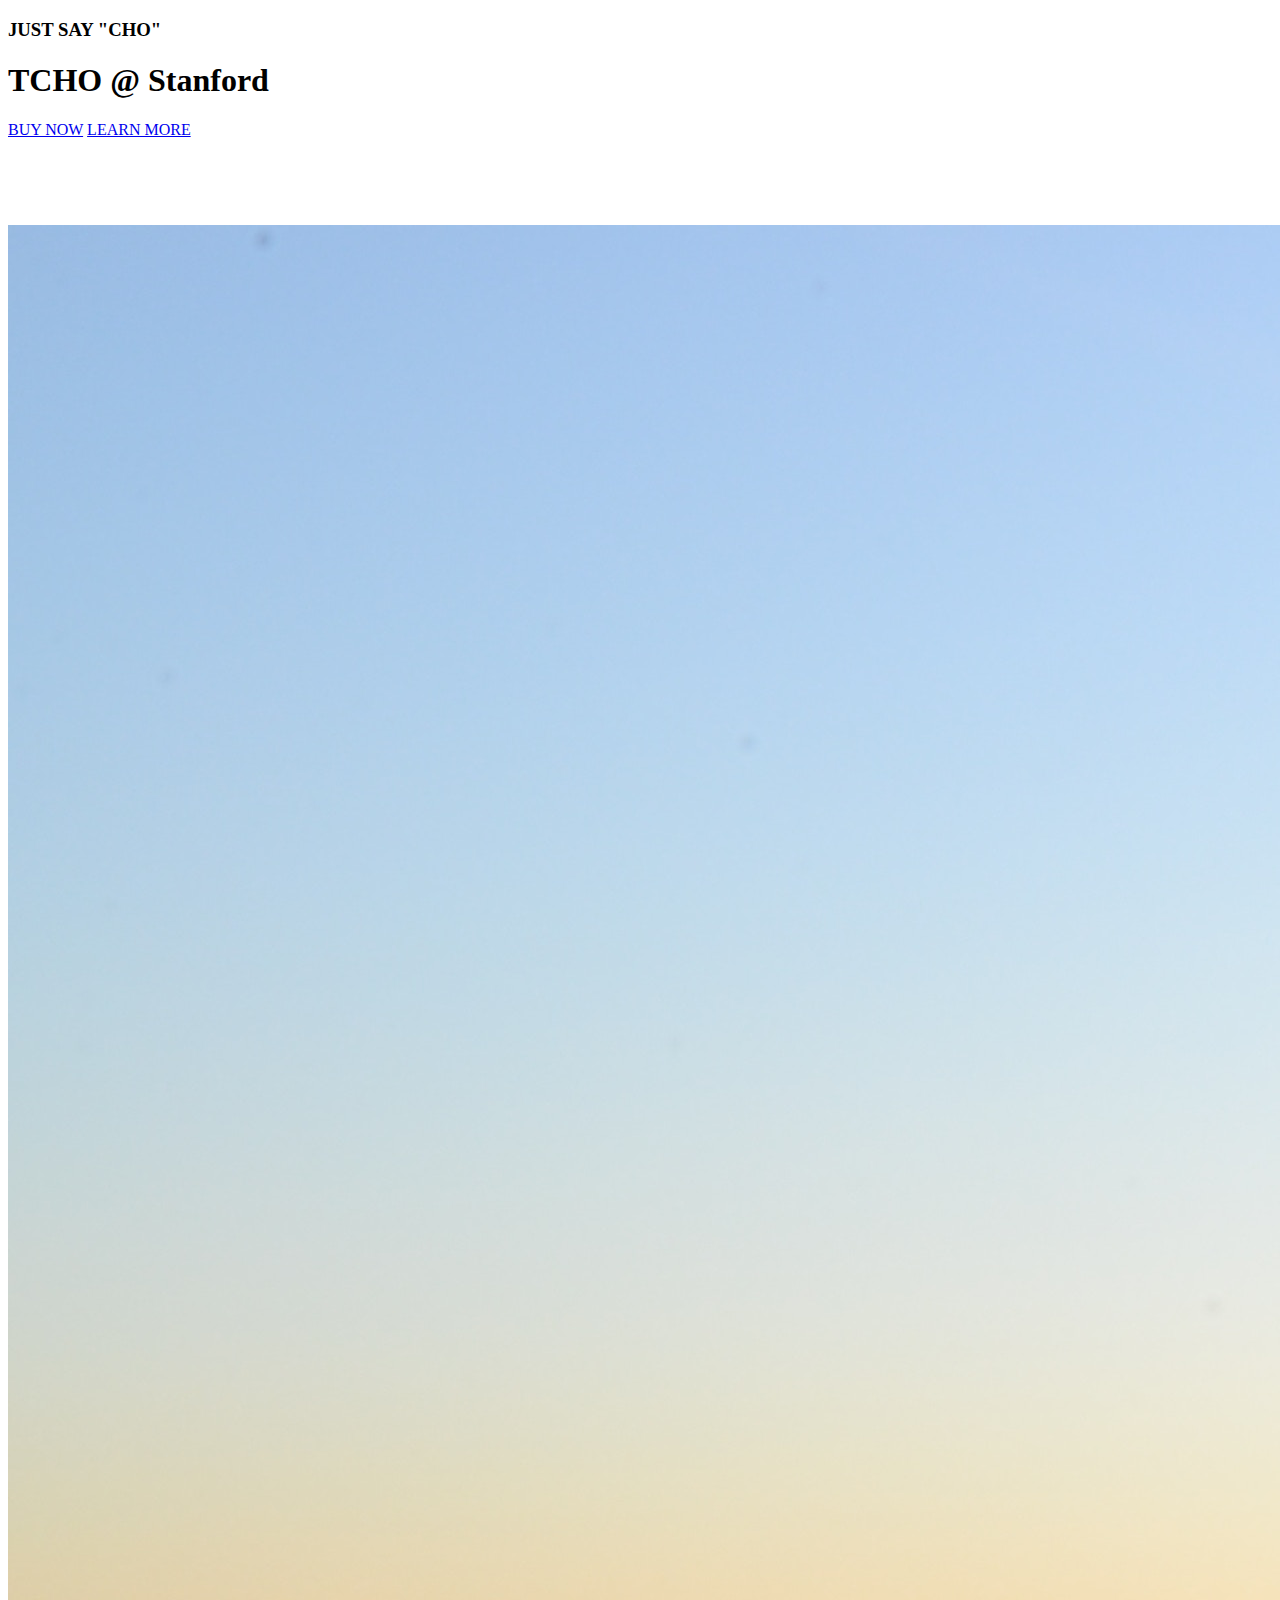
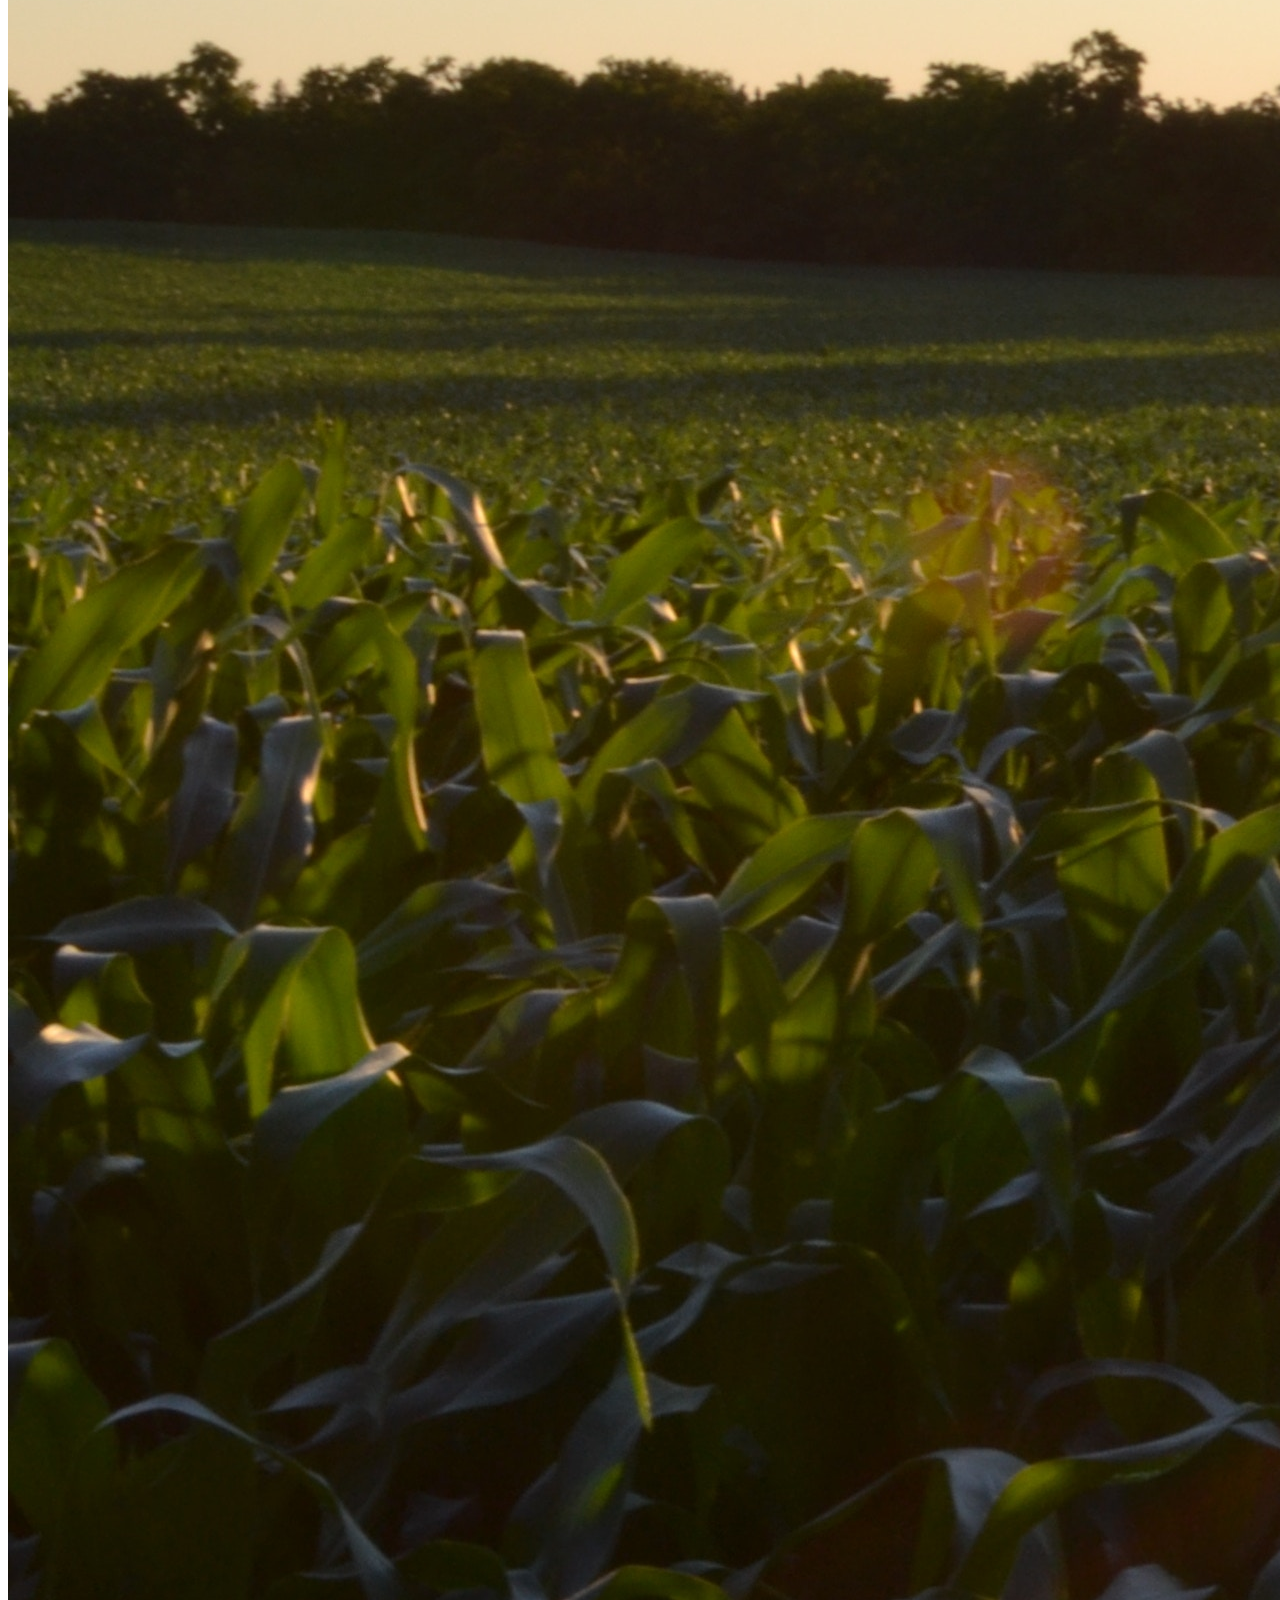
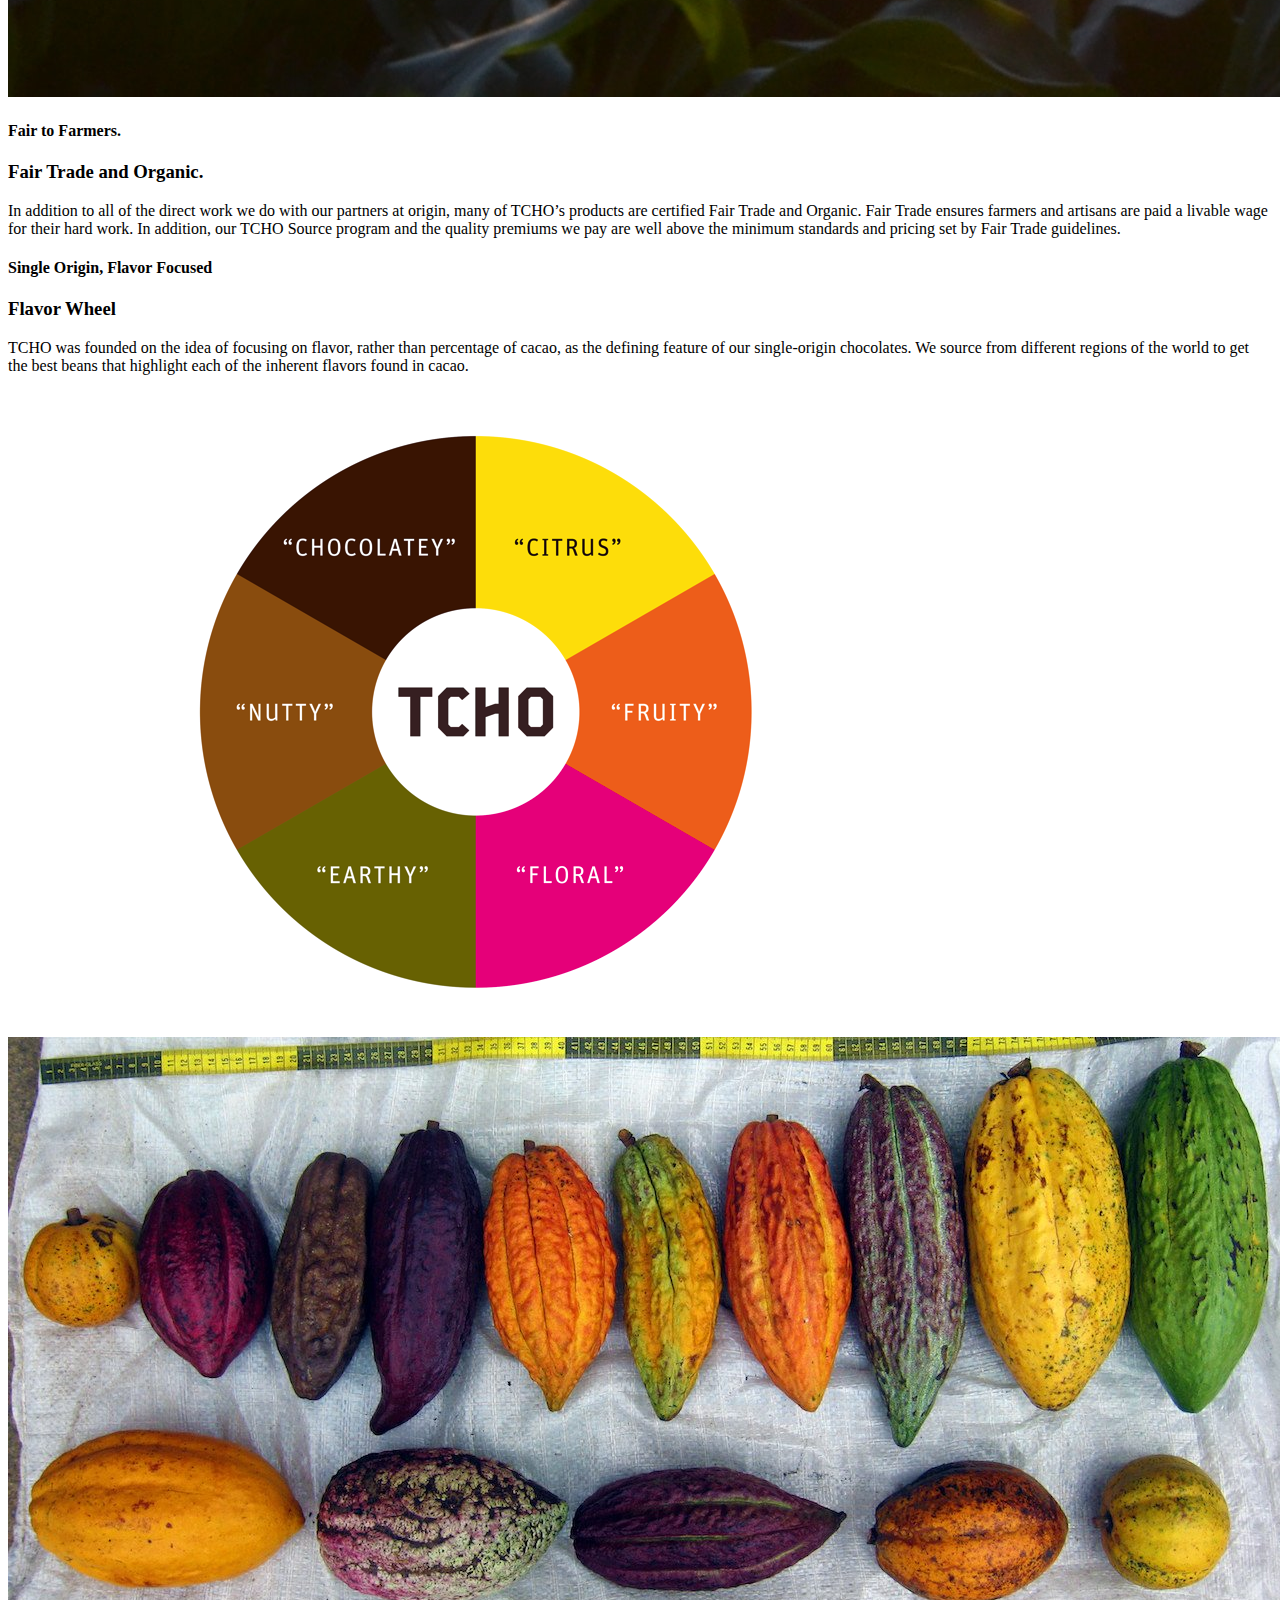
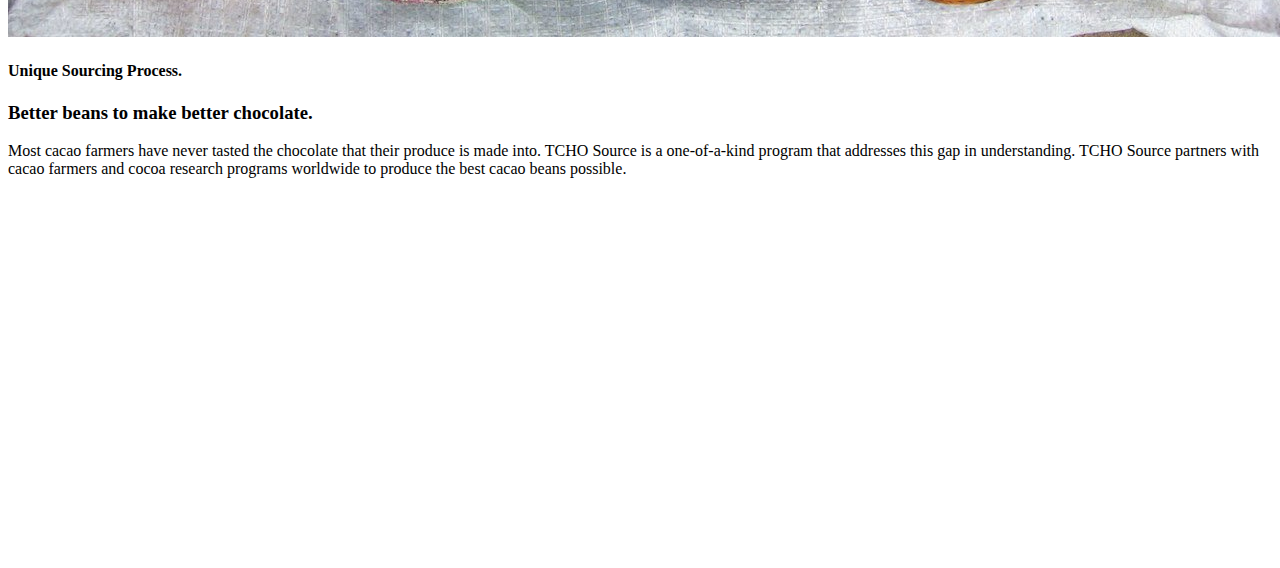
==== commit 969eec37: "removing empty links" ====
--- a/index.html
+++ b/index.html
@@ -45,7 +45,7 @@
 			<div class="col-md-12 col-sm-12">
 				<h3 class="wow fadeInDown" data-wow-delay="0.2s">JUST SAY "CHO"</h3>
 				<h1 class="wow fadeInDown">TCHO @ Stanford</h1>
-				<a href="#" class="btn btn-danger wow fadeInUp" data-wow-delay="0.4s">BUY NOW</a>
+				<a href="https://tcho.com/collections" class="btn btn-danger wow fadeInUp" data-wow-delay="0.4s">BUY NOW</a>
 				<a href="#about" class="btn btn-default smoothScroll wow fadeInUp" data-wow-delay="0.6s">LEARN MORE</a>
 			</div>
 
@@ -332,7 +332,6 @@
 			<div class="link-list col-md-2 col-sm-2 wow fadeInUp" data-wow-delay="0.6s">
 				<h2>Tcho at Stanford</h2>
 				<a href="#about">About</a>
-				<a href="#">Team</a>
 			</div>
 			<div class="link-list col-md-2 col-sm-2 wow fadeInUp" data-wow-delay="0.6s">
 				<h2>Contact us</h2>
@@ -342,7 +341,6 @@
 				<h2>Network</h2>
 				<ul class="social-icon">
 					<li><a href="https://www.facebook.com/Tchoatstanford/" class="fa fa-facebook wow fadeIn" data-wow-delay="0.3s"></a></li>
-					<li><a href="#" class="fa fa-twitter wow fadeIn" data-wow-delay="0.6s"></a></li>
 				</ul>
 			<div>
 
